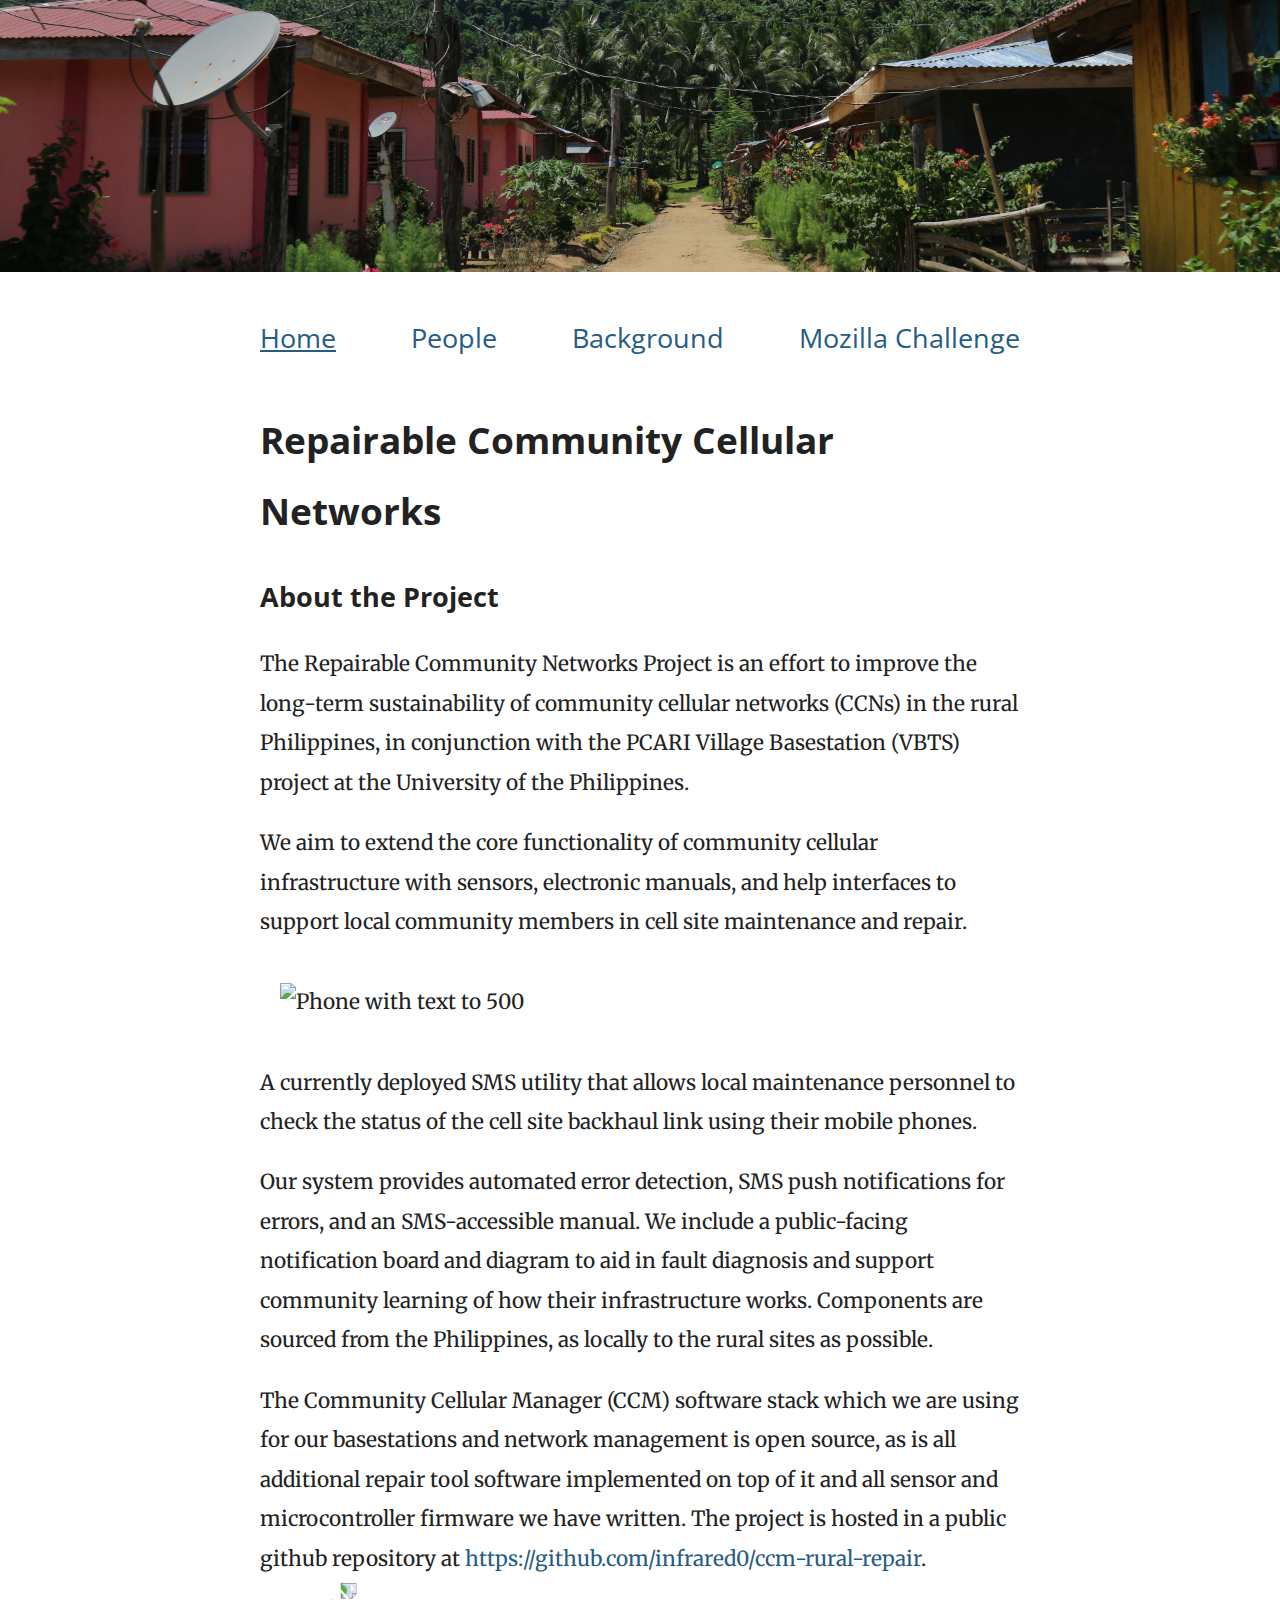
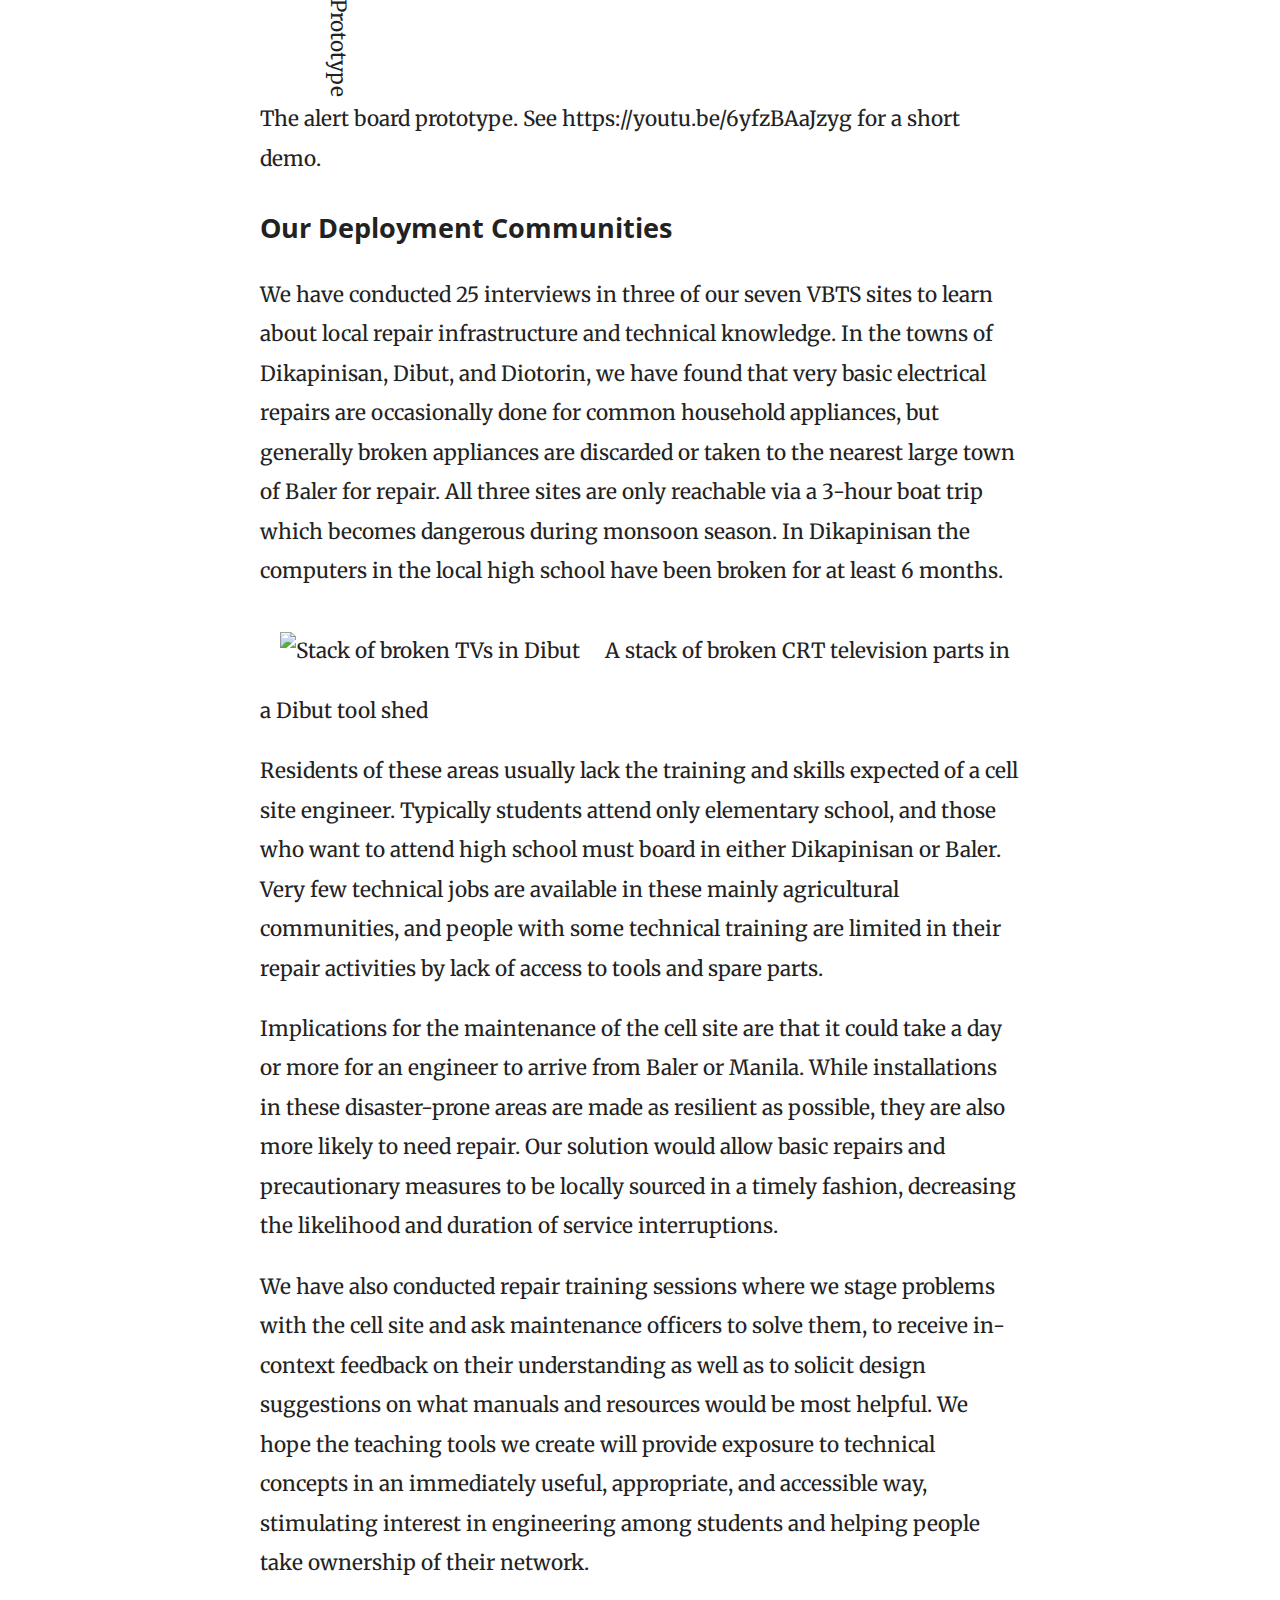
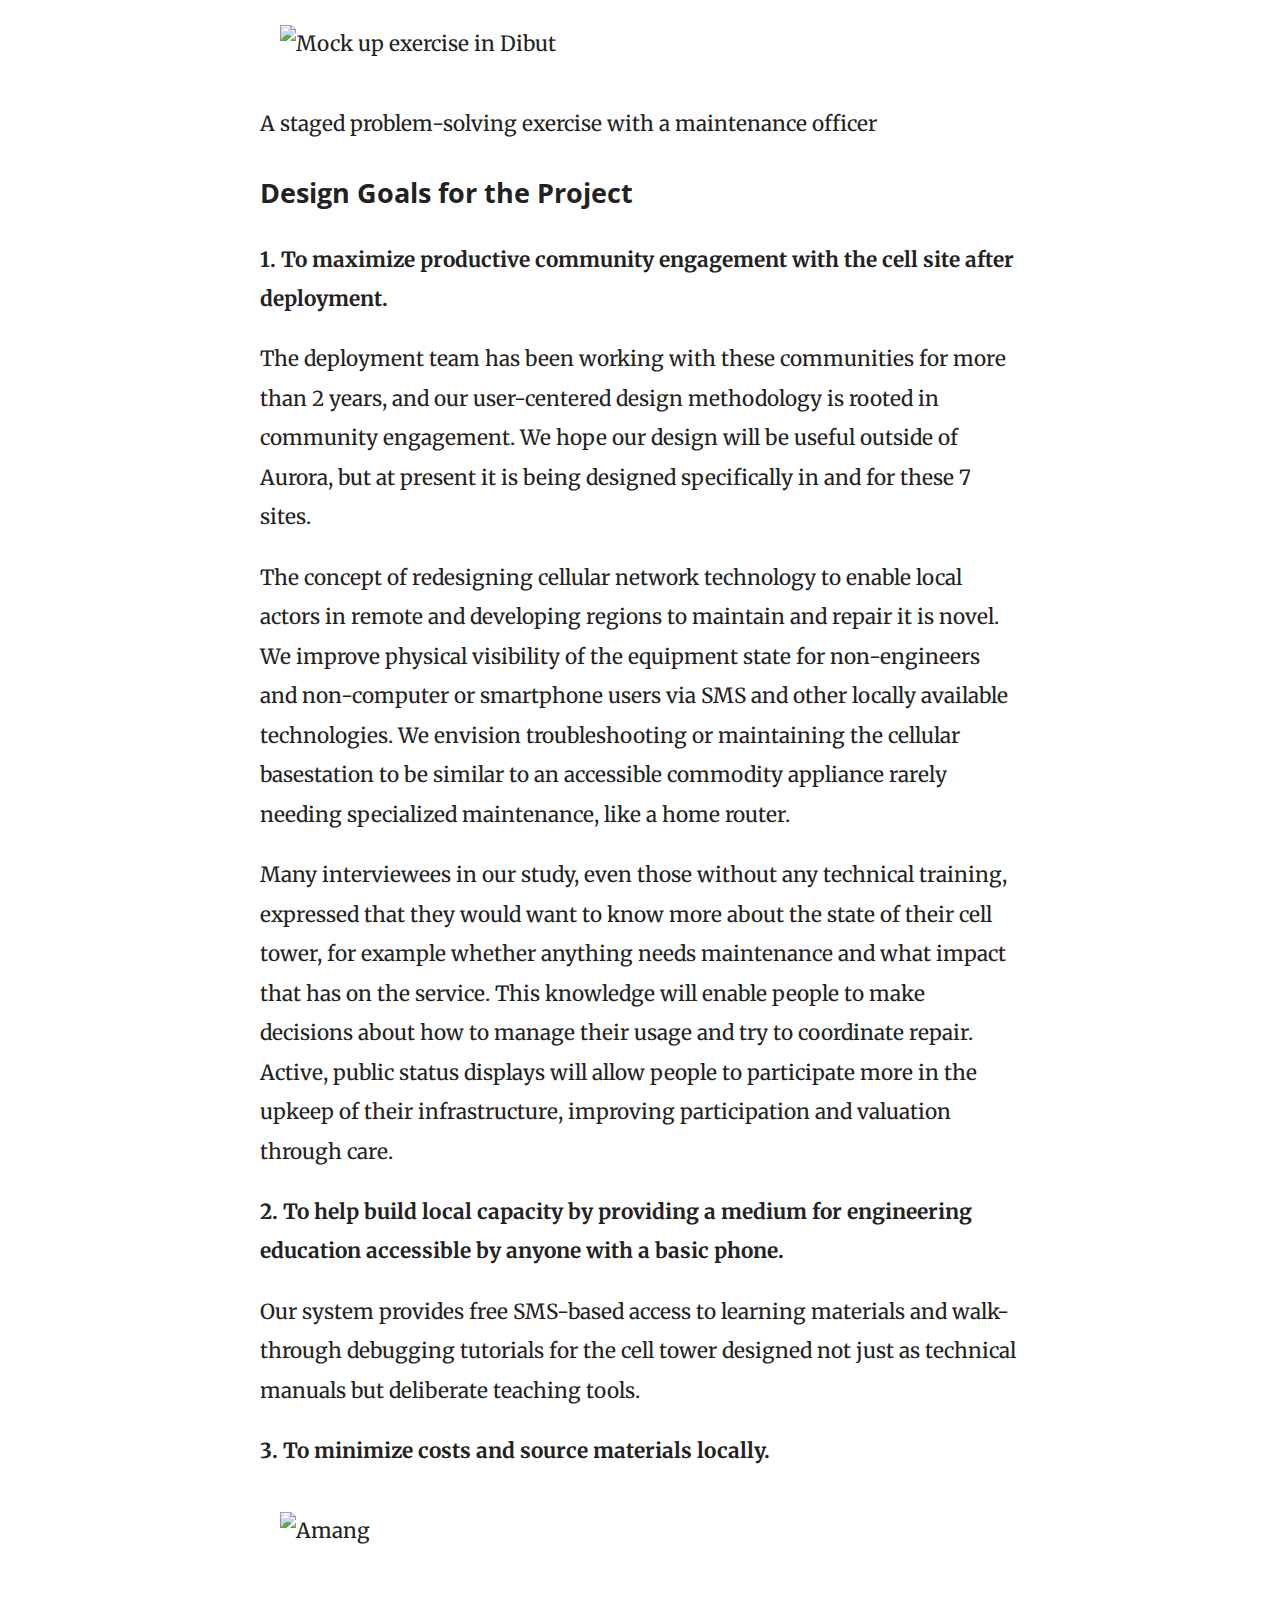
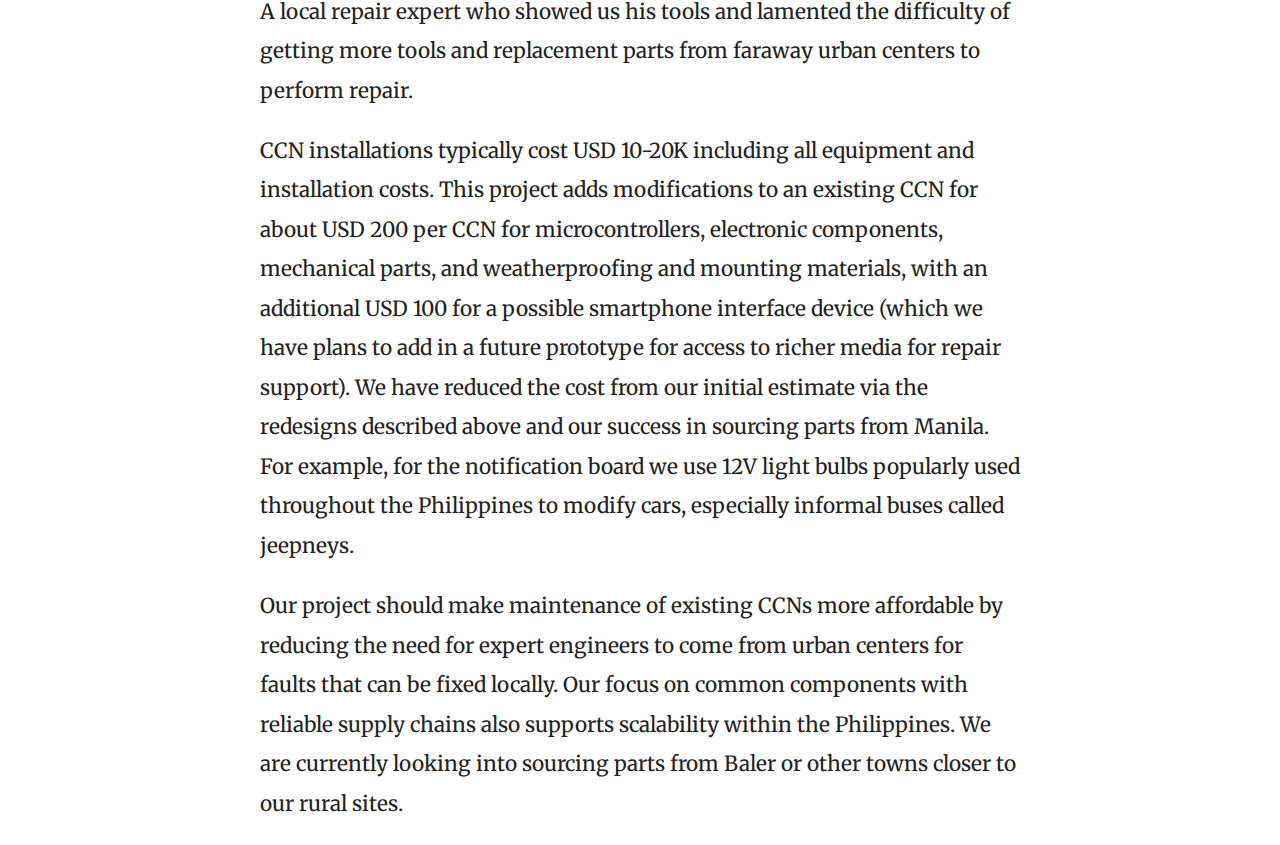
==== index.html @ 80ebc2e8 "added style to prototype image to rotate 90deg" ====
<!DOCTYPE html>
<html>
    <head>

        <title>Repairable Community Cellular Networks</title>

        <meta http-equiv='Content-Type' content='text/html; charset=iso-8859-1'>

        <link href='https://fonts.googleapis.com/css?family=Open+Sans:600' rel='stylesheet' type='text/css'>
        <link href='https://fonts.googleapis.com/css?family=Merriweather:300' rel='stylesheet' type='text/css'>
        <link href='website/main.css' rel='stylesheet' type='text/css'>
        <script src="https://code.jquery.com/jquery-3.3.1.slim.min.js"
          integrity="sha256-3edrmyuQ0w65f8gfBsqowzjJe2iM6n0nKciPUp8y+7E="
          crossorigin="anonymous"></script>
        <script src='website/navbar.js'></script>
    </head>

    <body>
        <img id='banner' src='website/home-banner.jpg'>
        <div id='wrapper'>
            <div id='nav'></div>

            <h1>Repairable Community Cellular Networks</h1>

            <h2>About the Project</h2>
            <p>
The Repairable Community Networks Project is an effort to improve the long-term sustainability of community cellular networks (CCNs) in the rural Philippines, in conjunction with the PCARI Village Basestation (VBTS) project at the University of the Philippines.
	    </p>
	    <p>
We aim to extend the core functionality of community cellular infrastructure with sensors, electronic manuals, and help interfaces to support local community members in cell site maintenance and repair.
	    </p>

        <div class='floatright'>
            <div class='captioned'>
                <img alt='Phone with text to 500' src='website/500sms.jpg'>
                <p>
                A currently deployed SMS utility that allows local maintenance personnel to check the status of the cell site backhaul link using their mobile phones.
                </p>
            </div>
        </div>

	    <p>
Our system provides automated error detection, SMS push notifications for errors, and an SMS-accessible manual. We include a public-facing notification board and diagram to aid in fault diagnosis and support community learning of how their infrastructure works. Components are sourced from the Philippines, as locally to the rural sites as possible.
	    </p>

	    <p>
The Community Cellular Manager (CCM) software stack which we are using for our basestations and network management is open source, as is all additional repair tool software implemented on top of it and all sensor and microcontroller firmware we have written. The project is hosted in a public github repository at
<a href='https://github.com/infrared0/ccm-rural-repair'>https://github.com/infrared0/ccm-rural-repair</a>.
            </p>

        <div class='floatright'>
            <div class='captioned'>
                <img style='transform: rotate(90deg);' alt='Prototype' src='website/prototype.jpg'>
                <p>
                The alert board prototype. See https://youtu.be/6yfzBAaJzyg for a short demo.
                </p>
            </div>
        </div>

	    <h2>Our Deployment Communities</h2>
	    <p>
We have conducted 25 interviews in three of our seven VBTS sites to learn about local repair infrastructure and technical knowledge. In the towns of Dikapinisan, Dibut, and Diotorin, we have found that very basic electrical repairs are occasionally done for common household appliances, but generally broken appliances are discarded or taken to the nearest large town of Baler for repair. All three sites are only reachable via a 3-hour boat trip which becomes dangerous during monsoon season. In Dikapinisan the computers in the local high school have been broken for at least 6 months.
	    </p>

        <div class='captioned'>
            <img alt='Stack of broken TVs in Dibut' src='website/crts.jpg'>
            A stack of broken CRT television parts in a Dibut tool shed
        </div>

	    <p>
Residents of these areas usually lack the training and skills expected of a cell site engineer. Typically students attend only elementary school, and those who want to attend high school must board in either Dikapinisan or Baler. Very few technical jobs are available in these mainly agricultural communities, and people with some technical training are limited in their repair activities by lack of access to tools and spare parts.
	    </p>
	    <p>
Implications for the maintenance of the cell site are that it could take a day or more for an engineer to arrive from Baler or Manila. While installations in these disaster-prone areas are made as resilient as possible, they are also more likely to need repair. Our solution would allow basic repairs and precautionary measures to be locally sourced in a timely fashion, decreasing the likelihood and duration of service interruptions.
	    </p>

	    <p>
We have also conducted repair training sessions where we stage problems with the cell site and ask maintenance officers to solve them, to receive in-context feedback on their understanding as well as to solicit design suggestions on what manuals and resources would be most helpful. We hope the teaching tools we create will provide exposure to technical concepts in an immediately useful, appropriate, and accessible way, stimulating interest in engineering among students and helping people take ownership of their network.
	    </p>
        <div class='captioned'>
            <img alt='Mock up exercise in Dibut' src='website/exercise.jpg'>
            <p>A staged problem-solving exercise with a maintenance officer</p>
        </div>

	    <h2>Design Goals for the Project</h2>
	    <p>
        <b>
            1. To maximize productive community engagement with the cell site after deployment.
        </b>
	    </p>
	    <p>
The deployment team has been working with these communities for more than 2 years, and our user-centered design methodology is rooted in community engagement. We hope our design will be useful outside of Aurora, but at present it is being designed specifically in and for these 7 sites.
	    </p>
	    <p>
The concept of redesigning cellular network technology to enable local actors in remote and developing regions to maintain and repair it is novel. We improve physical visibility of the equipment state for non-engineers and non-computer or smartphone users via SMS and other locally available technologies. We envision troubleshooting or maintaining the cellular basestation to be similar to an accessible commodity appliance rarely needing specialized maintenance, like a home router.
	    </p>
	    <p>
Many interviewees in our study, even those without any technical training, expressed that they would want to know more about the state of their cell tower, for example whether anything needs maintenance and what impact that has on the service. This knowledge will enable people to make decisions about how to manage their usage and try to coordinate repair. Active, public status displays will allow people to participate more in the upkeep of their infrastructure, improving participation and valuation through care.
	    </p>
	    <p>
        <b>
            2. To help build local capacity by providing a medium for engineering education accessible by anyone with a basic phone.
        </b>
	    </p>
	    <p>
Our system provides free SMS-based access to learning materials and walk-through debugging tutorials for the cell tower designed not just as technical manuals but deliberate teaching tools.
	    </p>
	    <p>
        <b>
            3. To minimize costs and source materials locally.
        </b>
	    </p>

        <div class='floatright'>
            <div class='captioned'>
                <img alt='Amang' src='website/amang.jpg'>
                <p>
                A local repair expert who showed us his tools and lamented the difficulty of getting more tools and replacement parts from faraway urban centers to perform repair.
                </p>
            </div>
        </div>
	    <p>
CCN installations typically cost USD 10-20K including all equipment and installation costs. This project adds modifications to an existing CCN for about USD 200 per CCN for microcontrollers, electronic components, mechanical parts, and weatherproofing and mounting materials, with an additional USD 100 for a possible smartphone interface device (which we have plans to add in a future prototype for access to richer media for repair support). We have reduced the cost from our initial estimate via the redesigns described above and our success in sourcing parts from Manila. For example, for the notification board we use 12V light bulbs popularly used throughout the Philippines to modify cars, especially informal buses called jeepneys.
	    </p>
	    <p>
Our project should make maintenance of existing CCNs more affordable by reducing the need for expert engineers to come from urban centers for faults that can be fixed locally. Our focus on common components with reliable supply chains also supports scalability within the Philippines. We are currently looking into sourcing parts from Baler or other towns closer to our rural sites.
	    </p>

        </div>
    </body>
</html>
---- website/main.css ----
/*
 * HTML5 Boilerplate
 *
 * What follows is the result of much research on cross-browser styling.
 * Credit left inline and big thanks to Nicolas Gallagher, Jonathan Neal,
 * Kroc Camen, and the H5BP dev community and team.
 */

/* ==========================================================================
   Base styles: opinionated defaults
   ========================================================================== */

html,
button,
input,
select,
textarea
{
    color: #222;
}

body
{
    font-family: 'Merriweather', serif;
    font-size: 1.3em;
    line-height: 1.9;
    width: 100%;
    margin: 0 auto;
}

h1, h2, h3, h4
{ font-family: 'Open Sans', sans-serif; }

/*
 * Remove text-shadow in selection highlight: h5bp.com/i
 * These selection rule sets have to be separate.
 * Customize the background color to match your design.
 */

::-moz-selection
{
    background: #b3d4fc;
    text-shadow: none;
}

::selection
{
    background: #b3d4fc;
    text-shadow: none;
}

/*
 * A better looking default horizontal rule
 */

hr
{
    display: block;
    height: 1px;
    border: 0;
    border-top: 1px solid #ccc;
    margin: 1em 0;
    padding: 0;
    /*width: ;*/
    margin-left: 3em;
    margin-right: 3em;
}

/*
 * Remove the gap between images and the bottom of their containers: h5bp.com/i/440
 */

img
{
    vertical-align: middle;
    margin: 20px;
}

/*
 * Remove default fieldset styles.
 */

fieldset
{
    border: 0;
    margin: 0;
    padding: 0;
}

/*
 * Allow only vertical resizing of textareas.
 */

textarea
{
    resize: vertical;
}

/* ==========================================================================
   Chrome Frame prompt
   ========================================================================== */

.chromeframe
{
    margin: 0.2em 0;
    background: #ccc;
    color: #000;
    padding: 0.2em 0;
}

.left {float: left;}
.right {float: right;}

.centered {text-align: center; }

/* mrmrs.io/links */
a {
  transition: color .3s;
  -webkit-transition: color .3s;
  -moz-transition: color .3s;
  -o-transition: color .3s;
  color: #265C83;
}

a:link,
a:visited { color: #265C83; }
a:hover   { color: #7FDBFF; }
a:active  {
  transition: color .3s;
  -webkit-transition: color .3s;
  -moz-transition: color .3s;
  -o-transition: color .3s;
  color: #007BE6;
}

a { text-decoration: none; }

/* ==========================================================================
   My own things
   ========================================================================== */
#wrapper
{
    width: 760px;
    margin: 0 auto;
}

#nav
{
    font-size: 1.3em;
    display: flex;
    justify-content: space-between;
    font-family: 'Open Sans', sans-serif;
    margin-top: 1.5em;
    margin-bottom: 1.5em;
}

#active-nav
{
    color: #265C83;
    text-decoration: underline;
}

#banner
{
    margin: 0;
    width: 100%;
}

h1 { font-size: 1.8em; }
h2 { font-size: 1.3em; }

.card-holder
{
    display: flex;
    flex-flow: column;
    justify-content: space-around;
}

.person-card { }

.person-card img
{ 
    margin-left: 0;
    width: 200px;
    float: left;
}

.person-card a
{
    font-weight: bold;
}

.smalltext { font-size: .8em; }
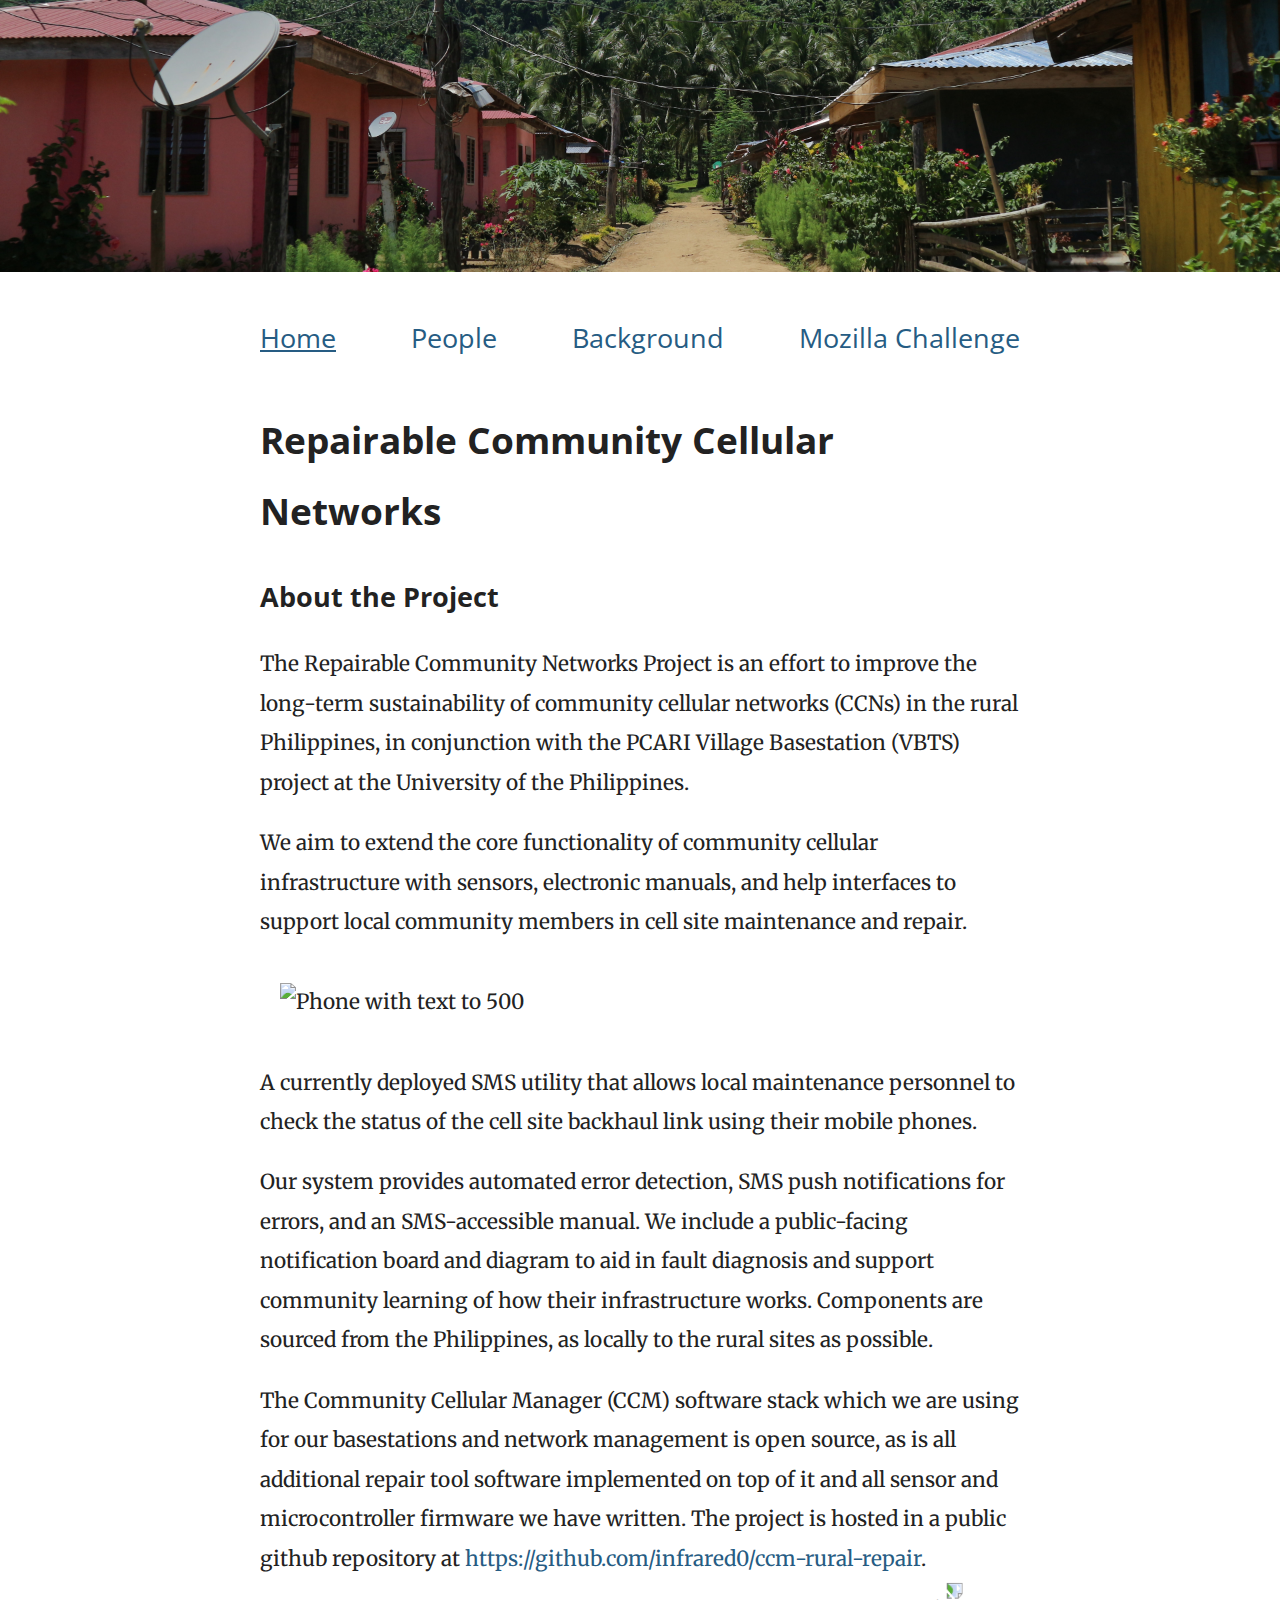
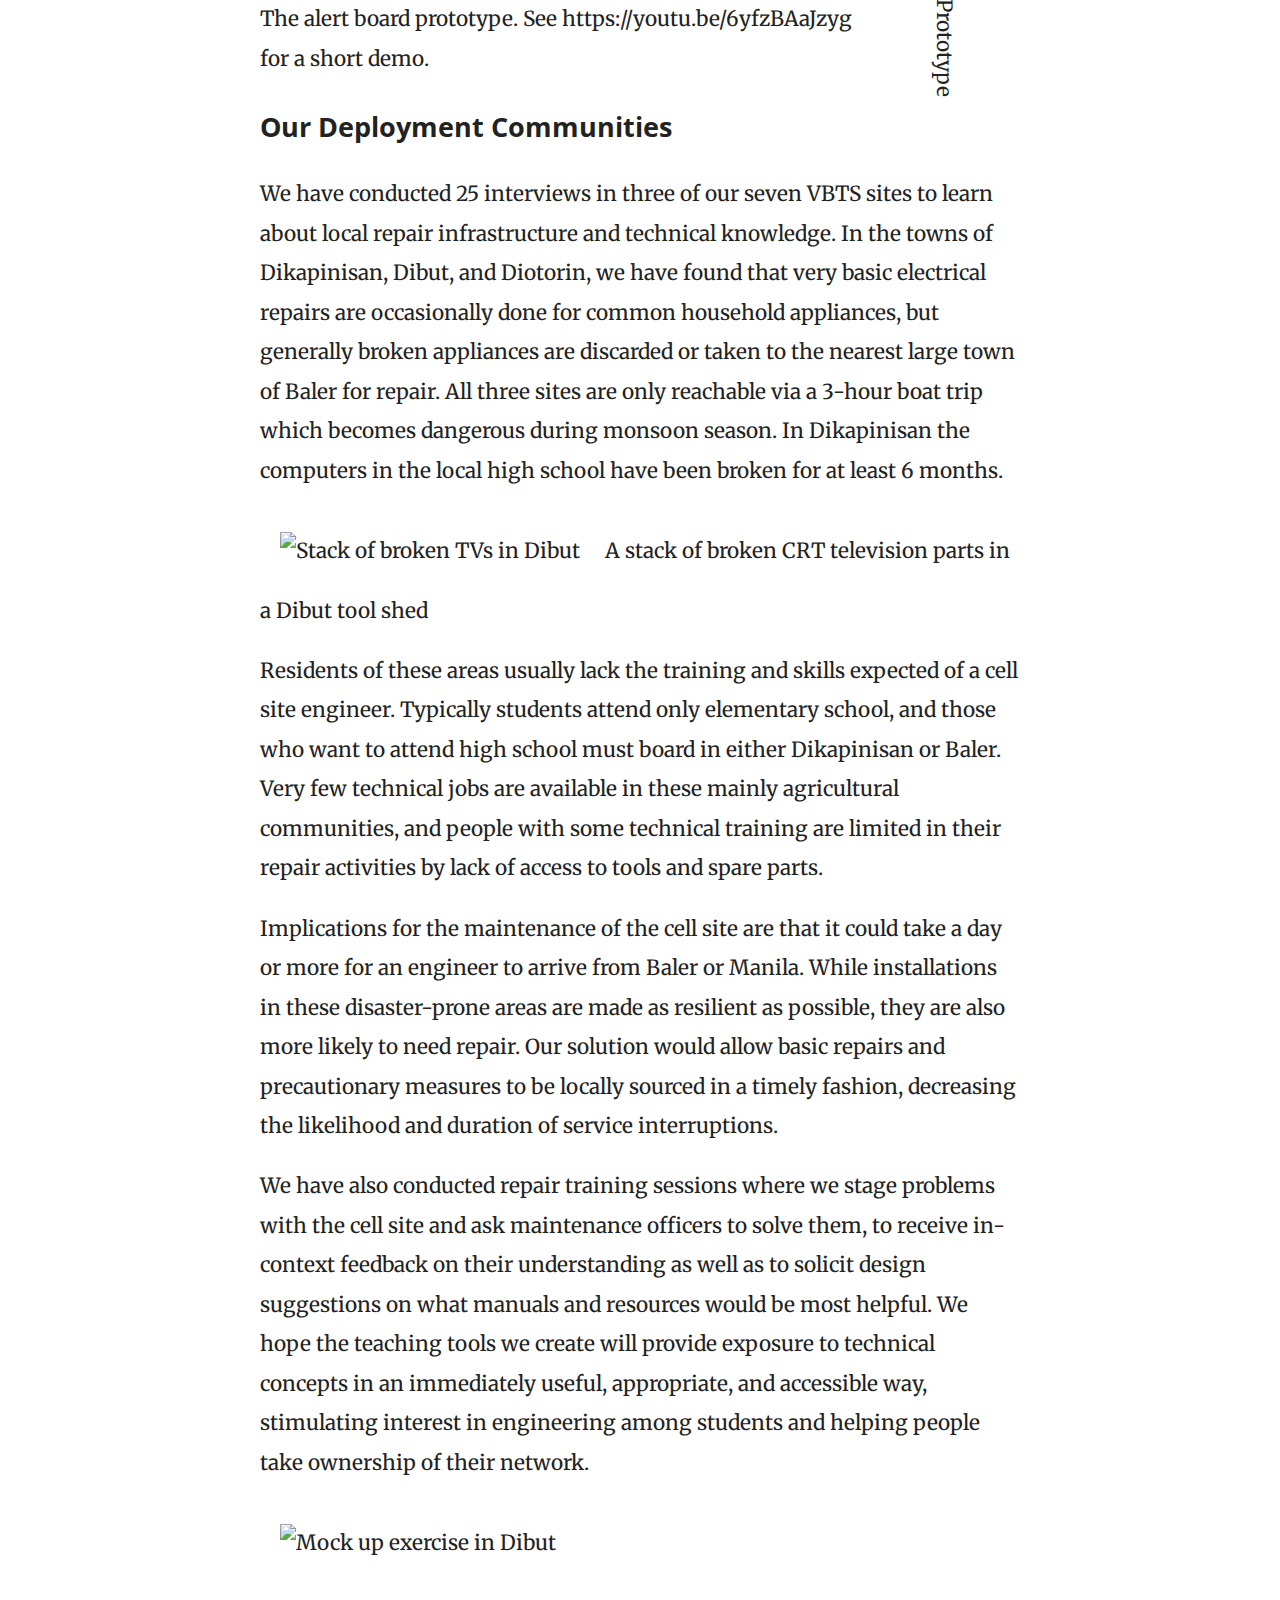
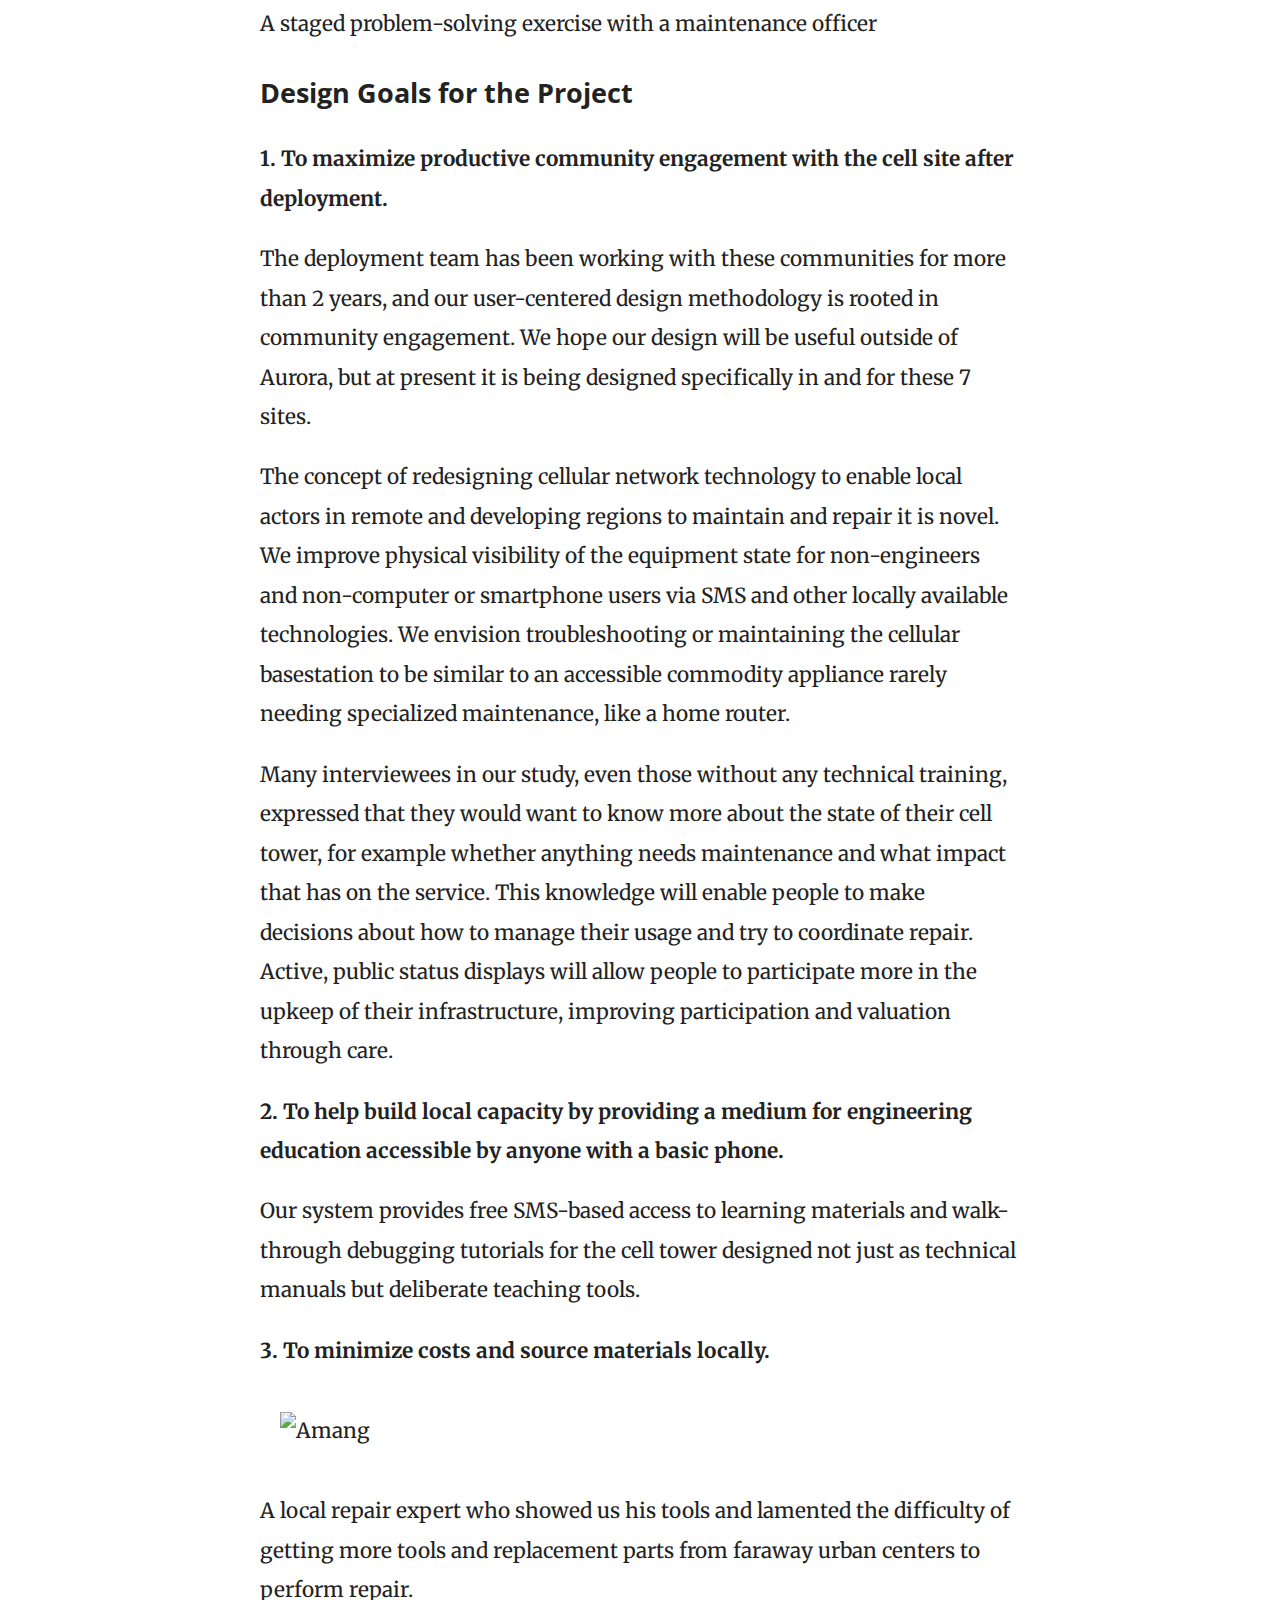
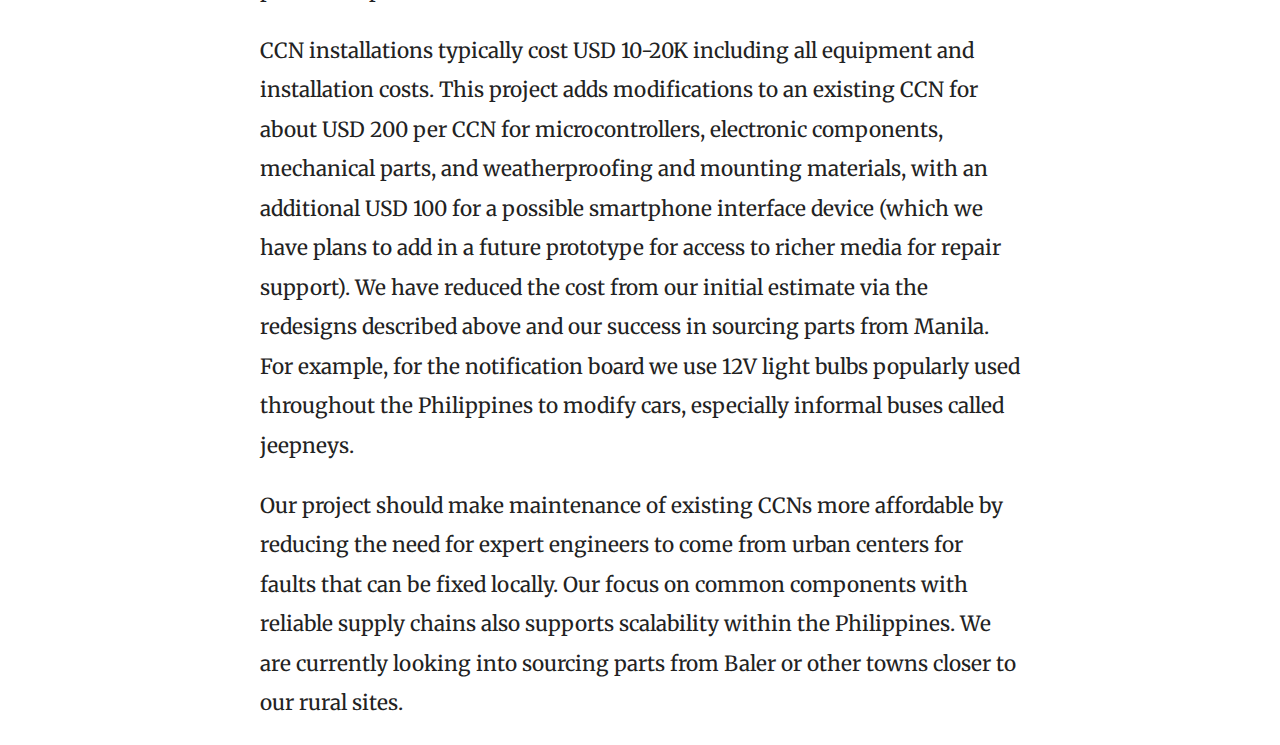
==== commit 724755b9: "fixing overlap problem" ====
--- a/index.html
+++ b/index.html
@@ -48,14 +48,12 @@
 <a href='https://github.com/infrared0/ccm-rural-repair'>https://github.com/infrared0/ccm-rural-repair</a>.
             </p>
 
-        <div class='floatright'>
-            <div class='captioned'>
-                <img style='transform: rotate(90deg);' alt='Prototype' src='website/prototype.jpg'>
-                <p>
-                The alert board prototype. See https://youtu.be/6yfzBAaJzyg for a short demo.
-                </p>
-            </div>
-        </div>
+       <div class='captioned'>
+           <img style='transform: rotate(90deg); display: inline-block; float: right;' alt='Prototype' src='website/prototype.jpg'>
+           <p>
+           The alert board prototype. See https://youtu.be/6yfzBAaJzyg for a short demo.
+           </p>
+       </div>
 
 	    <h2>Our Deployment Communities</h2>
 	    <p>
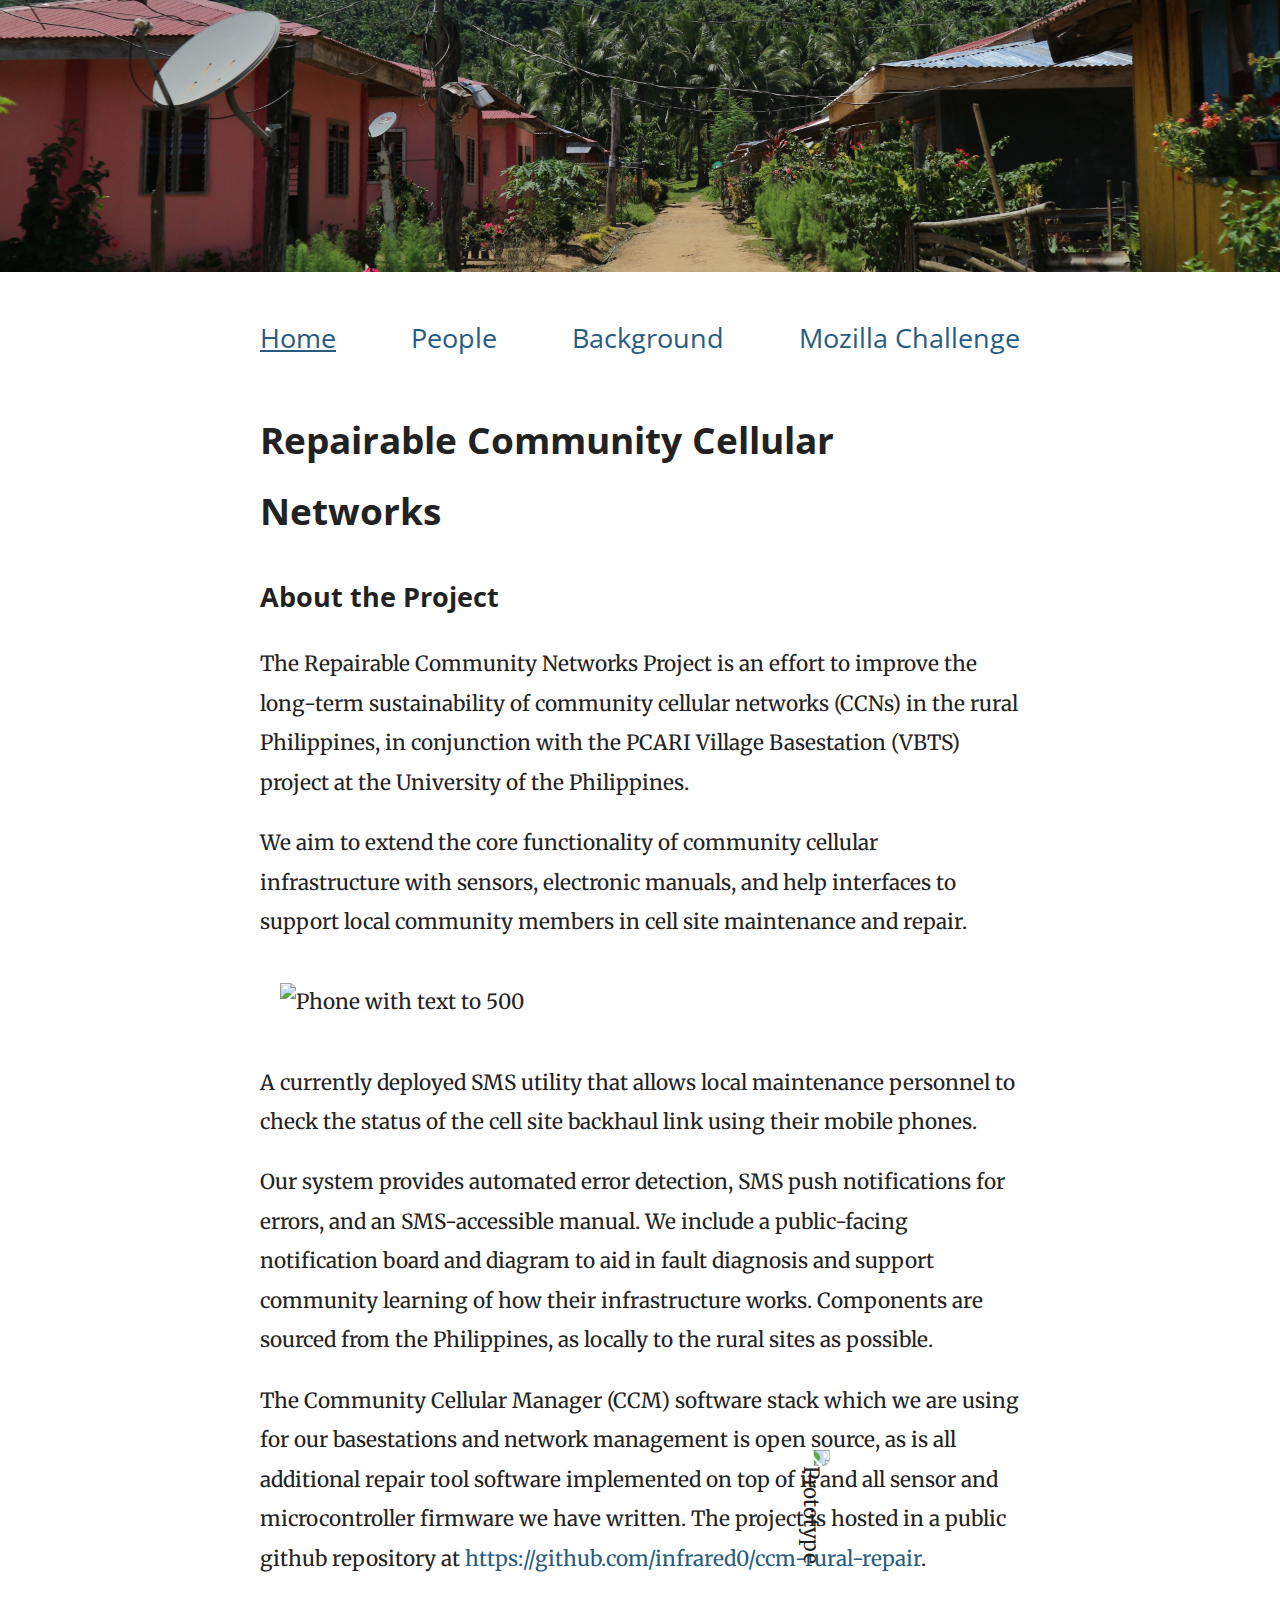
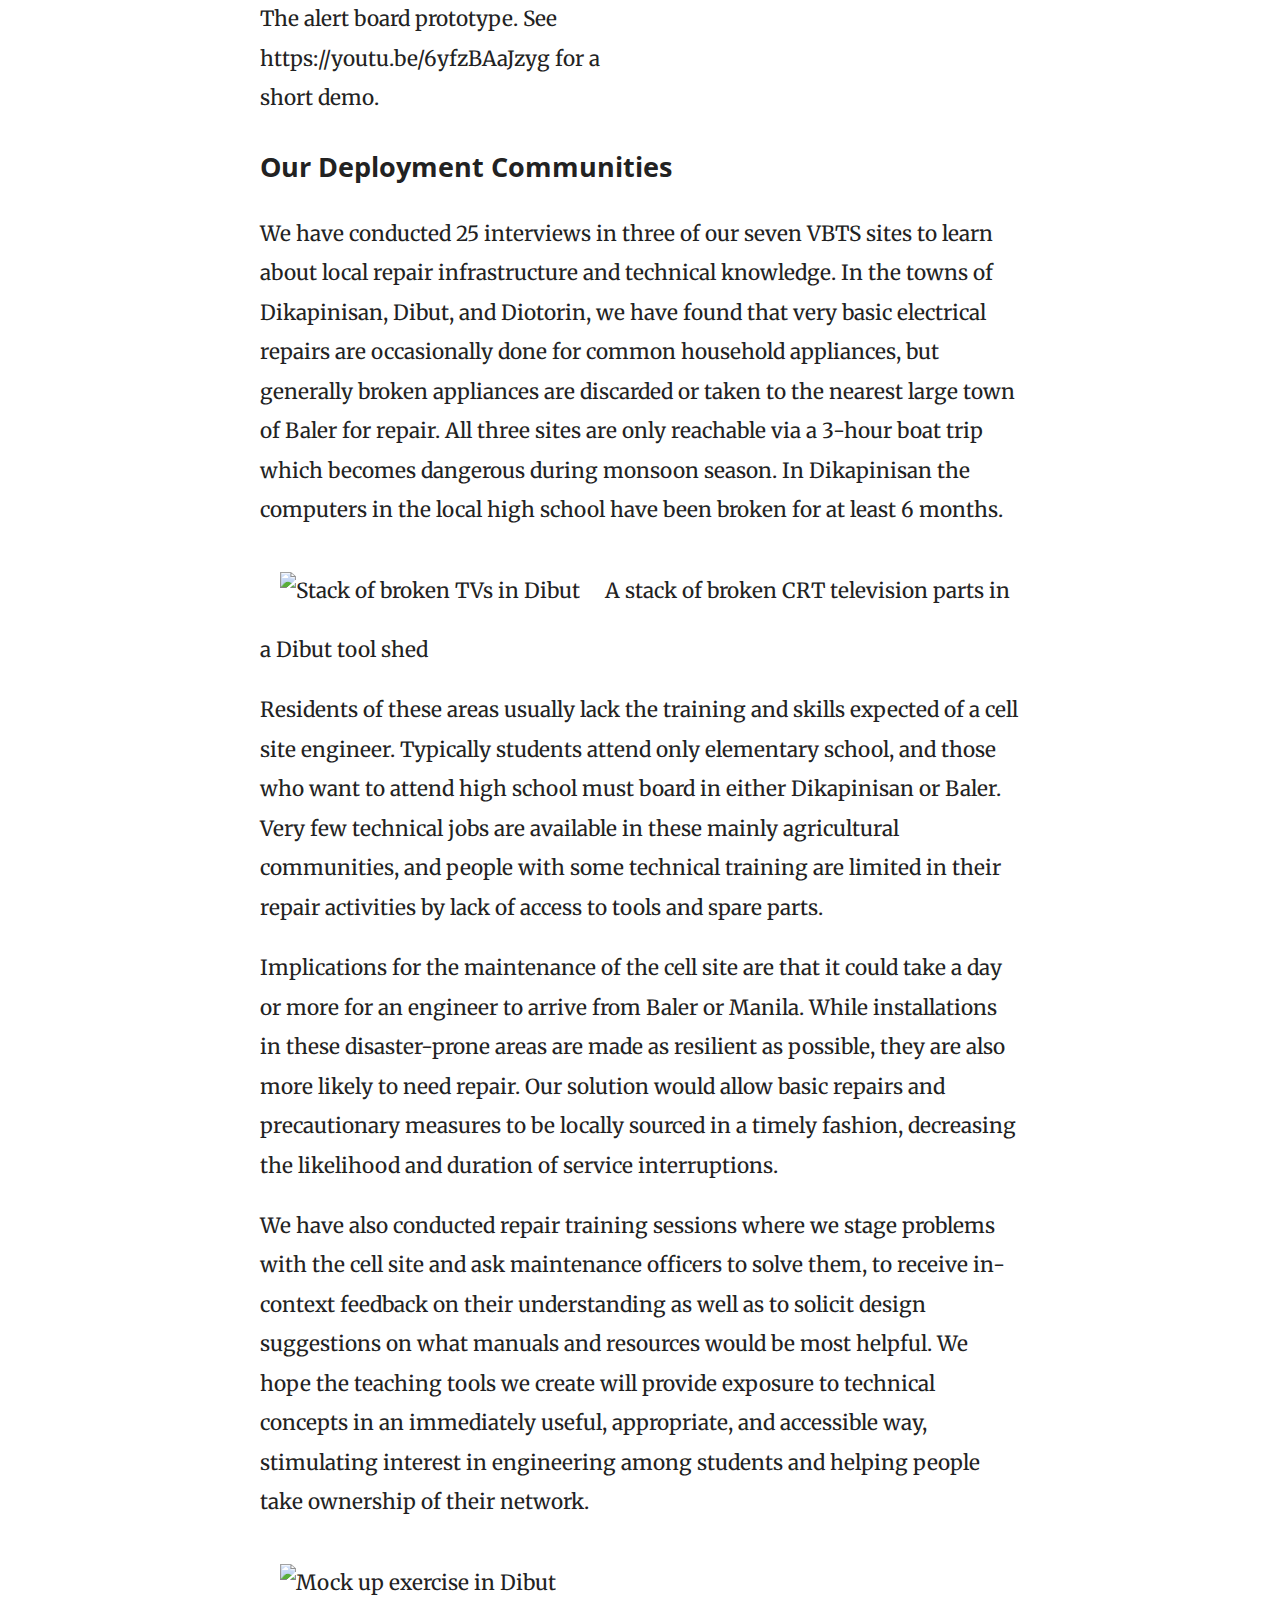
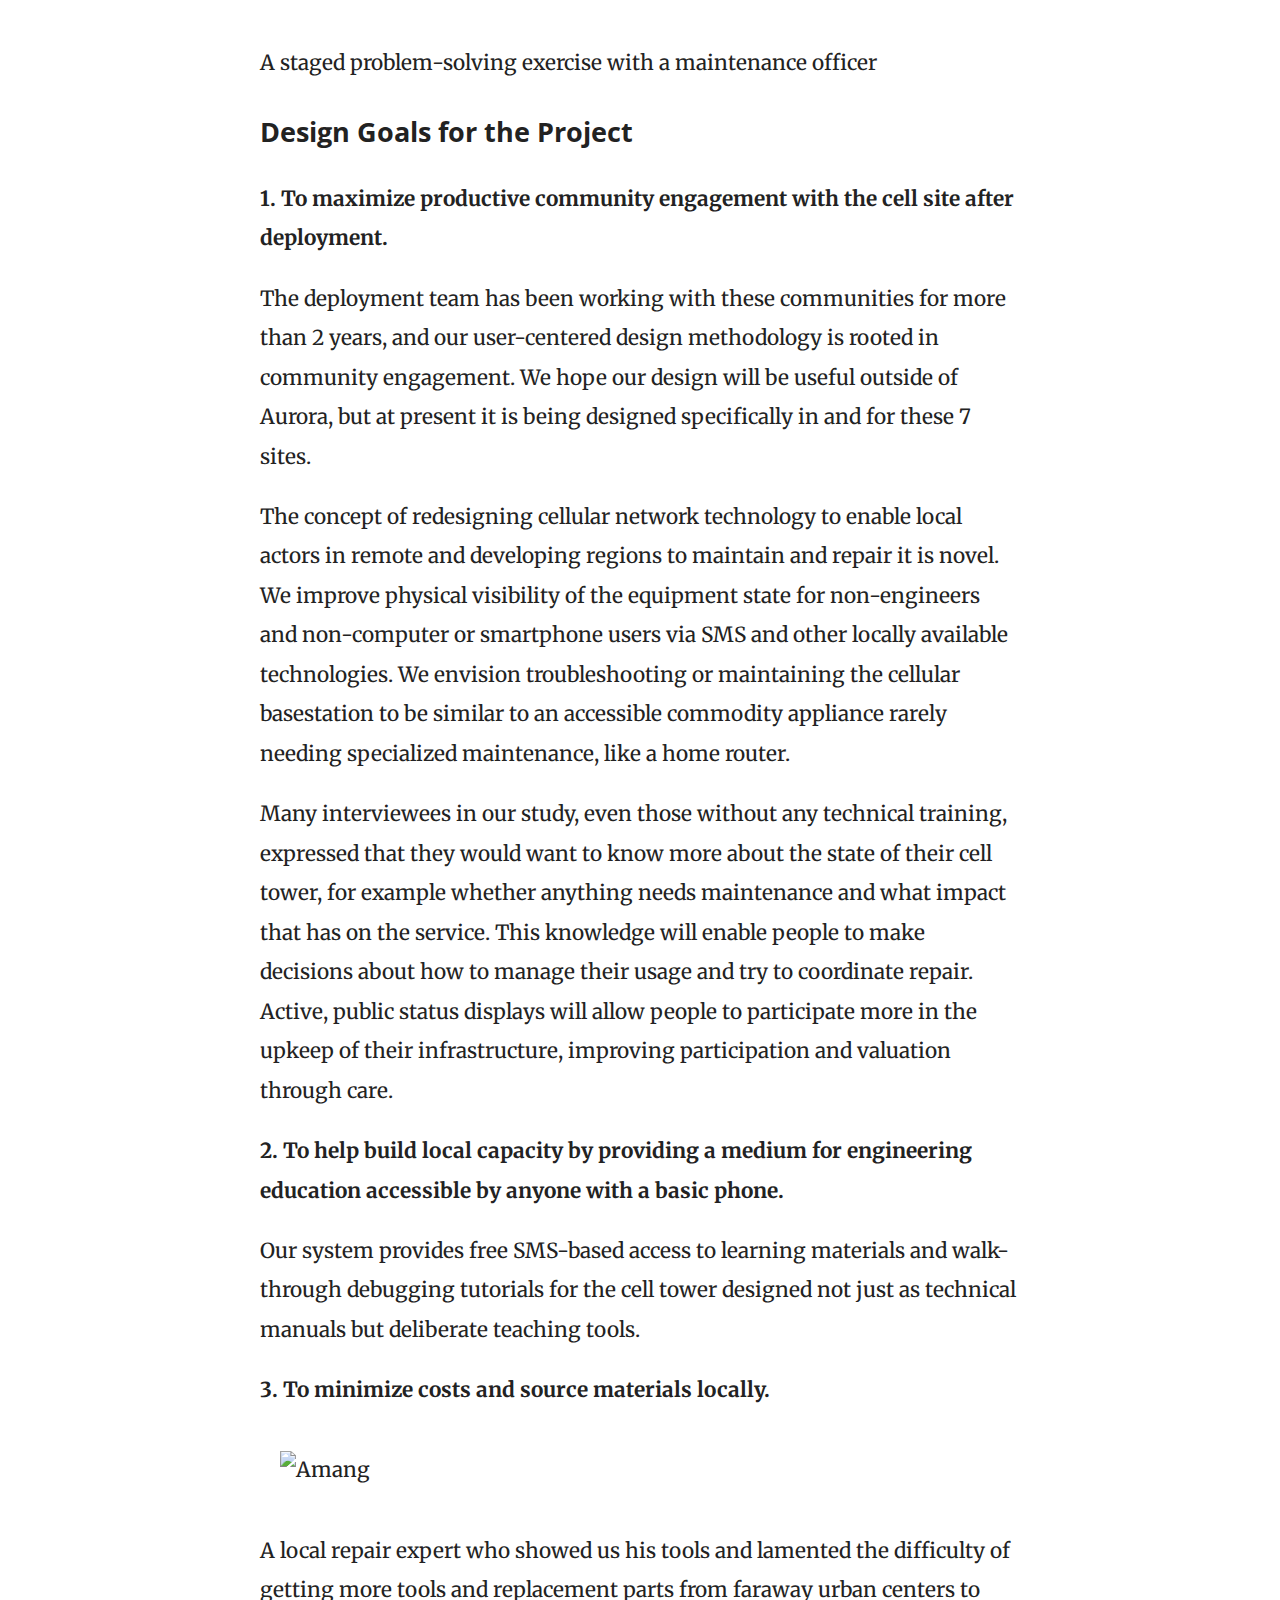
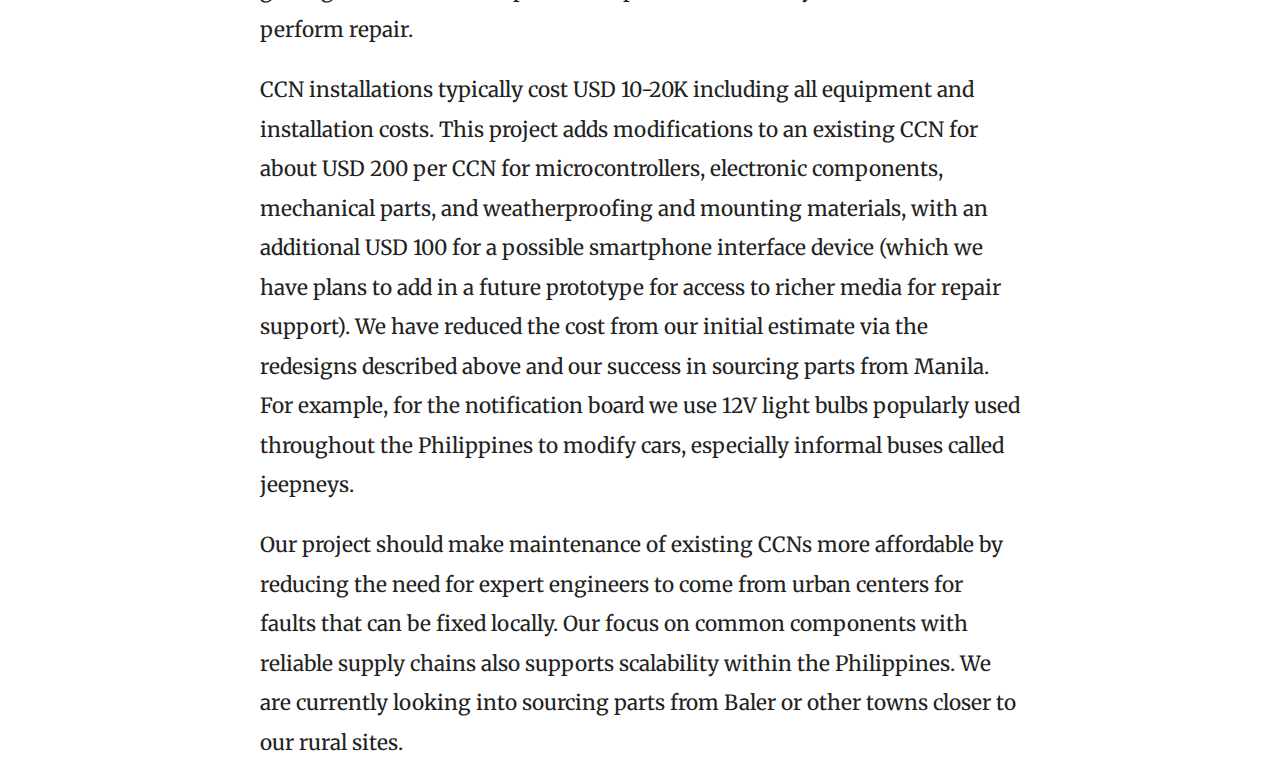
==== commit ad5a9c66: "fixing overlap problem" ====
--- a/index.html
+++ b/index.html
@@ -49,7 +49,7 @@
             </p>
 
        <div class='captioned'>
-           <img style='transform: rotate(90deg); display: inline-block; float: right;' alt='Prototype' src='website/prototype.jpg'>
+           <img style='transform: rotate(90deg); display: inline-block; width: 50%; float: right;' alt='Prototype' src='website/prototype.jpg'>
            <p>
            The alert board prototype. See https://youtu.be/6yfzBAaJzyg for a short demo.
            </p>
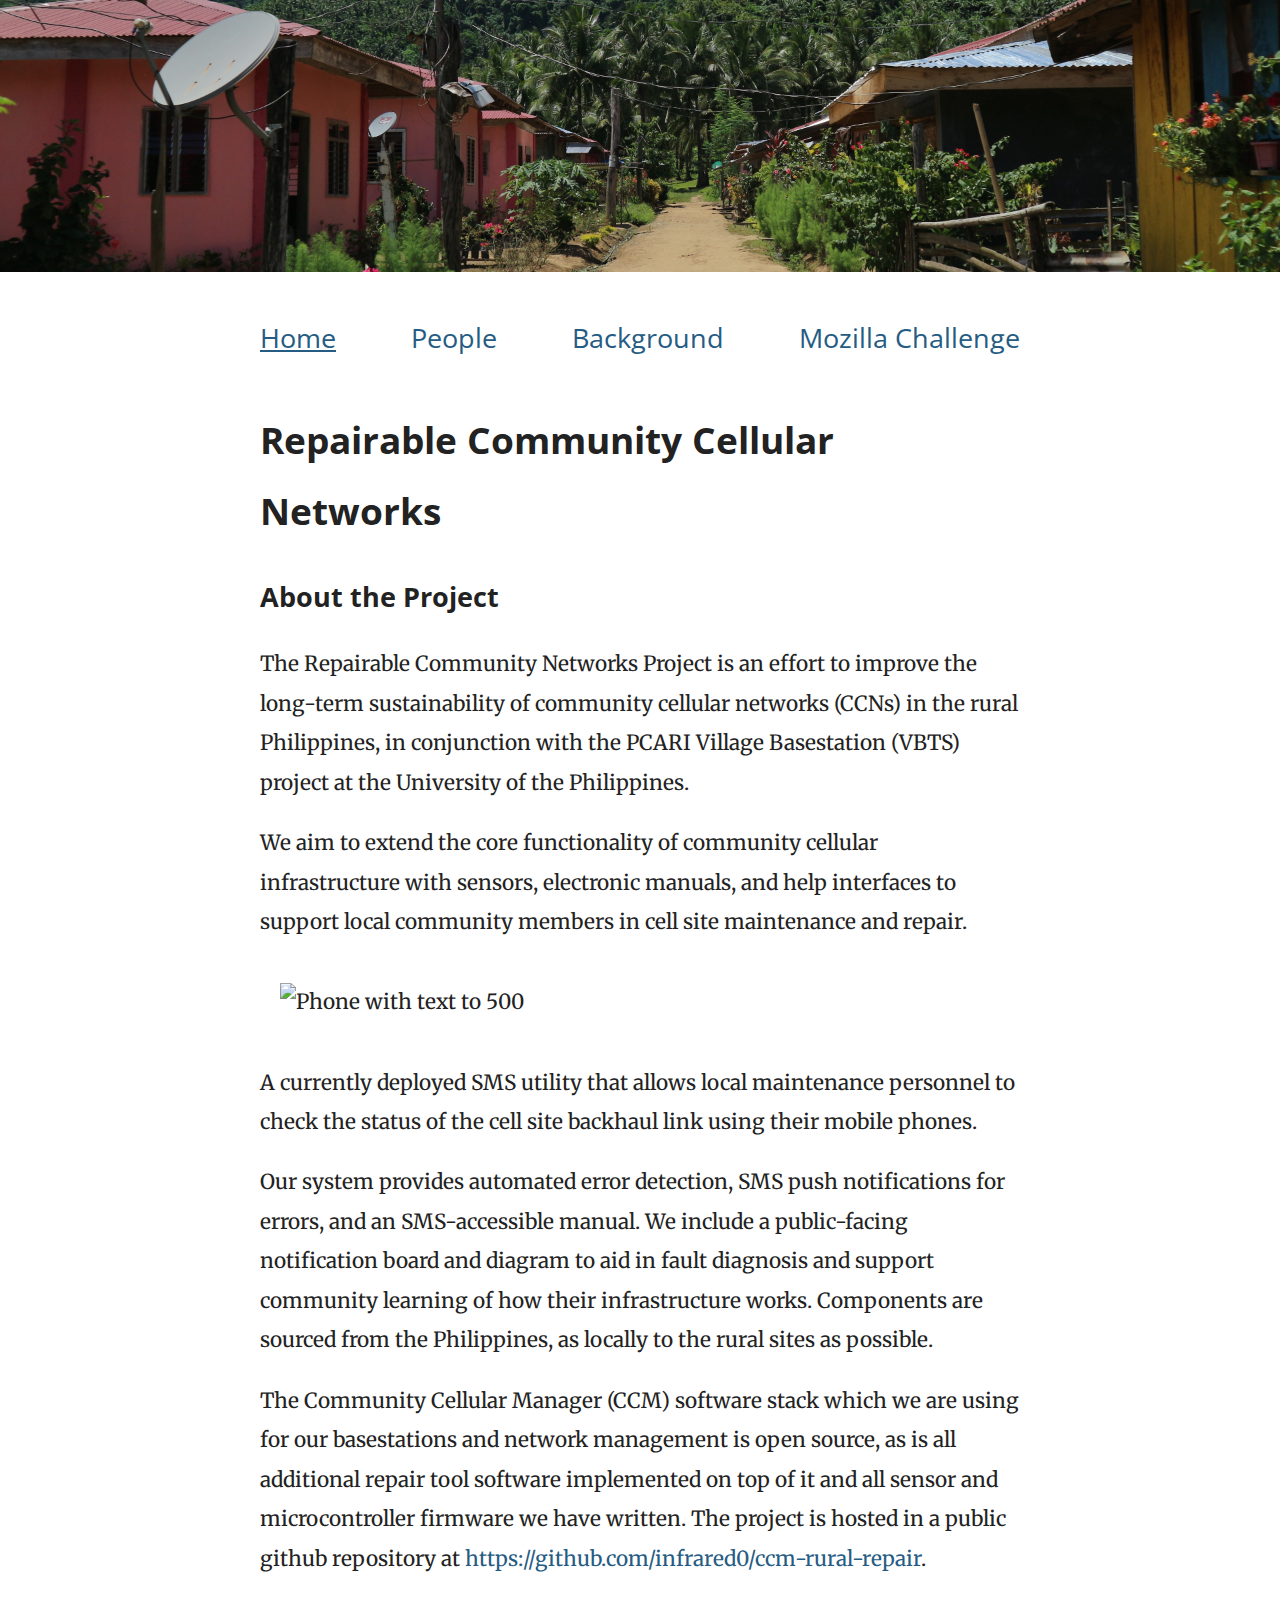
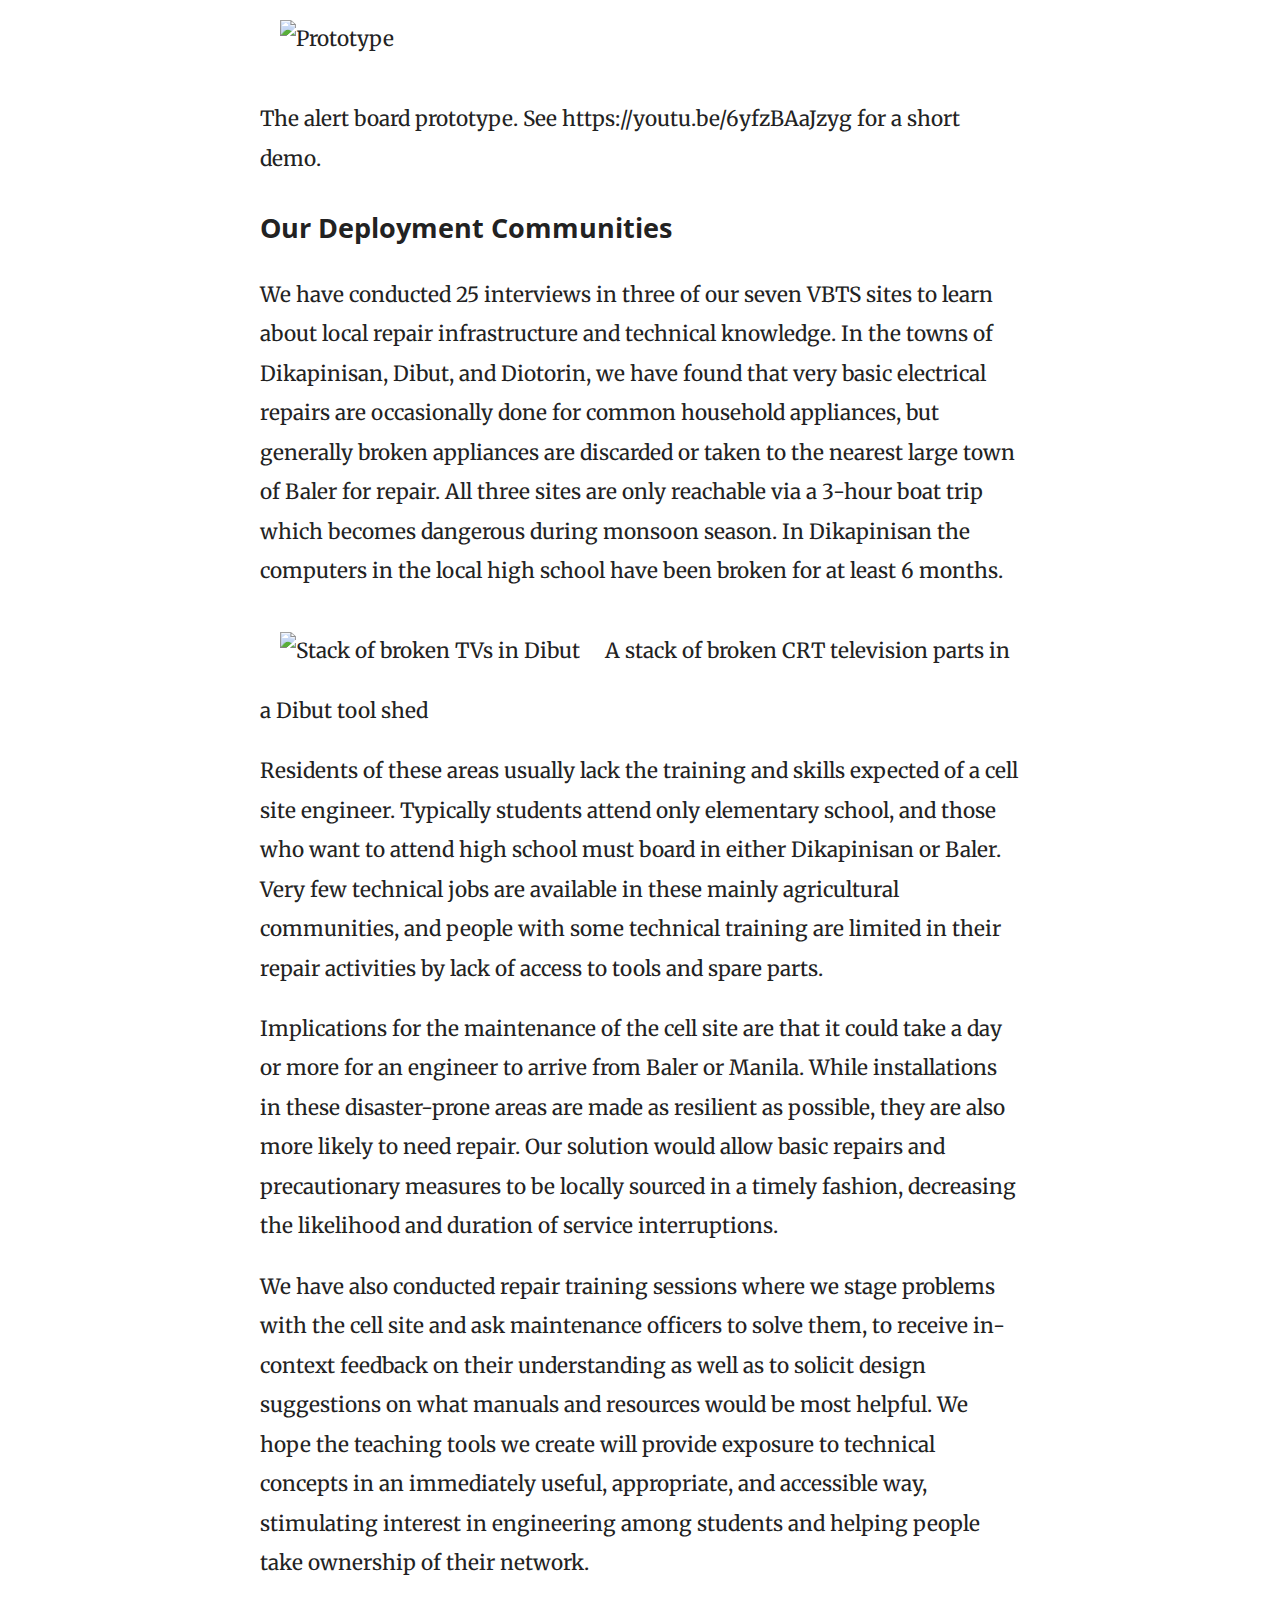
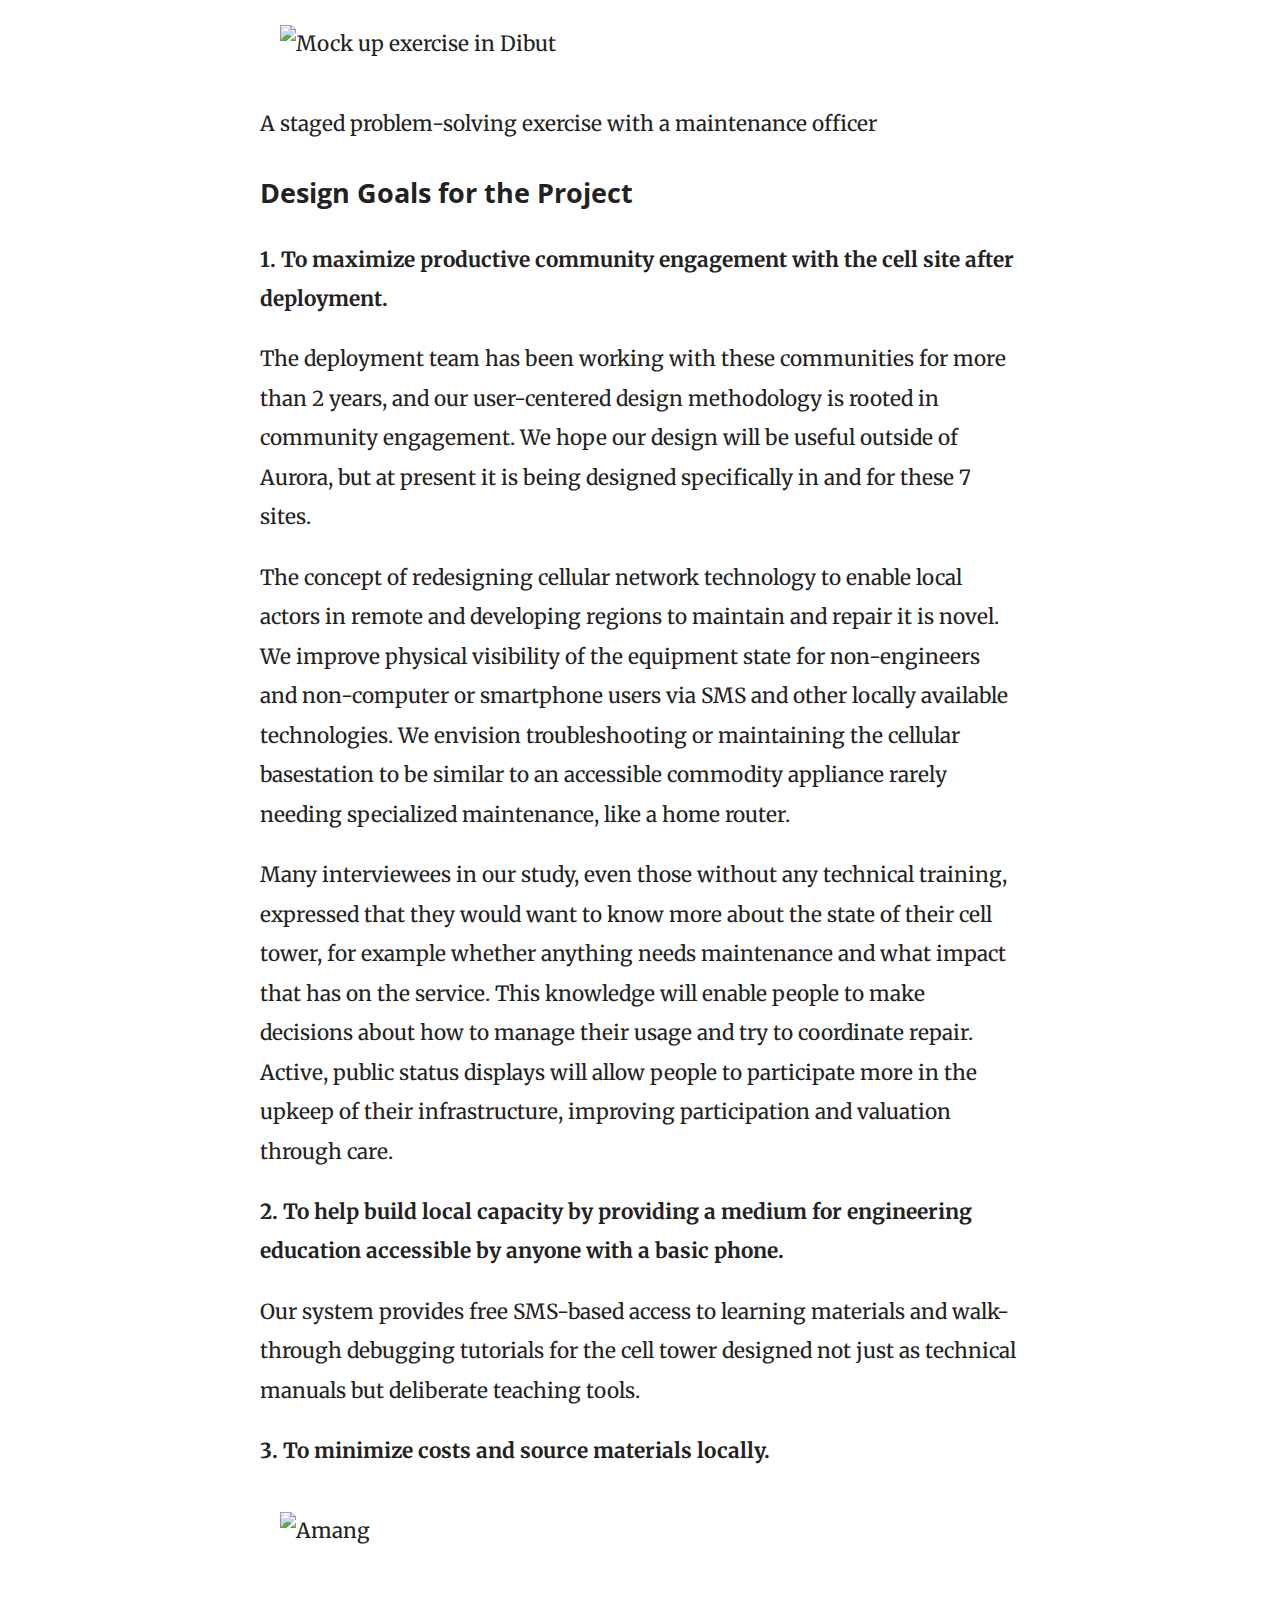
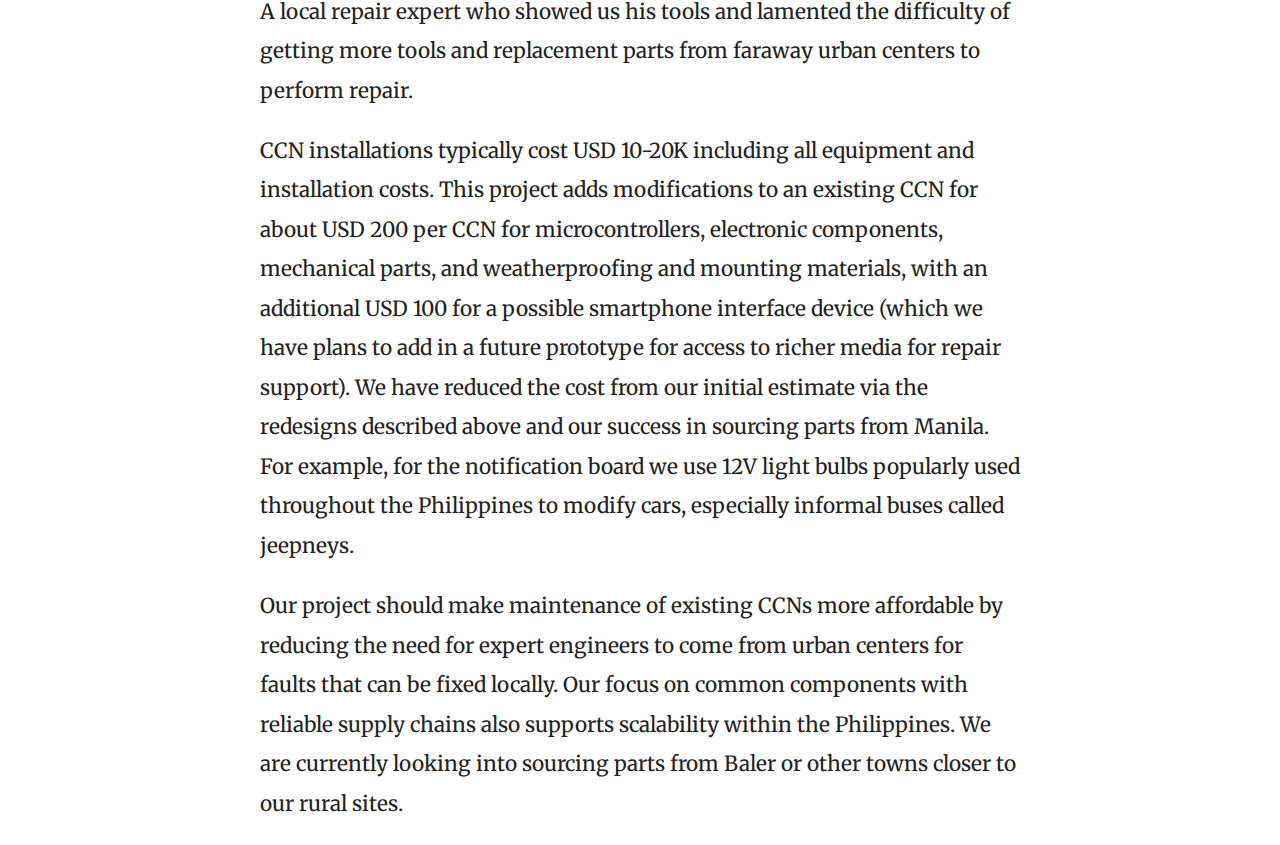
==== commit 2394f79d: "fixing overlap problem" ====
--- a/index.html
+++ b/index.html
@@ -49,7 +49,7 @@
             </p>
 
        <div class='captioned'>
-           <img style='transform: rotate(90deg); display: inline-block; width: 50%; float: right;' alt='Prototype' src='website/prototype.jpg'>
+	       <img style='{transform: rotate(90deg); display: inline-block; width: 50%; float: right;}' alt='Prototype' src='website/prototype.jpg'>
            <p>
            The alert board prototype. See https://youtu.be/6yfzBAaJzyg for a short demo.
            </p>
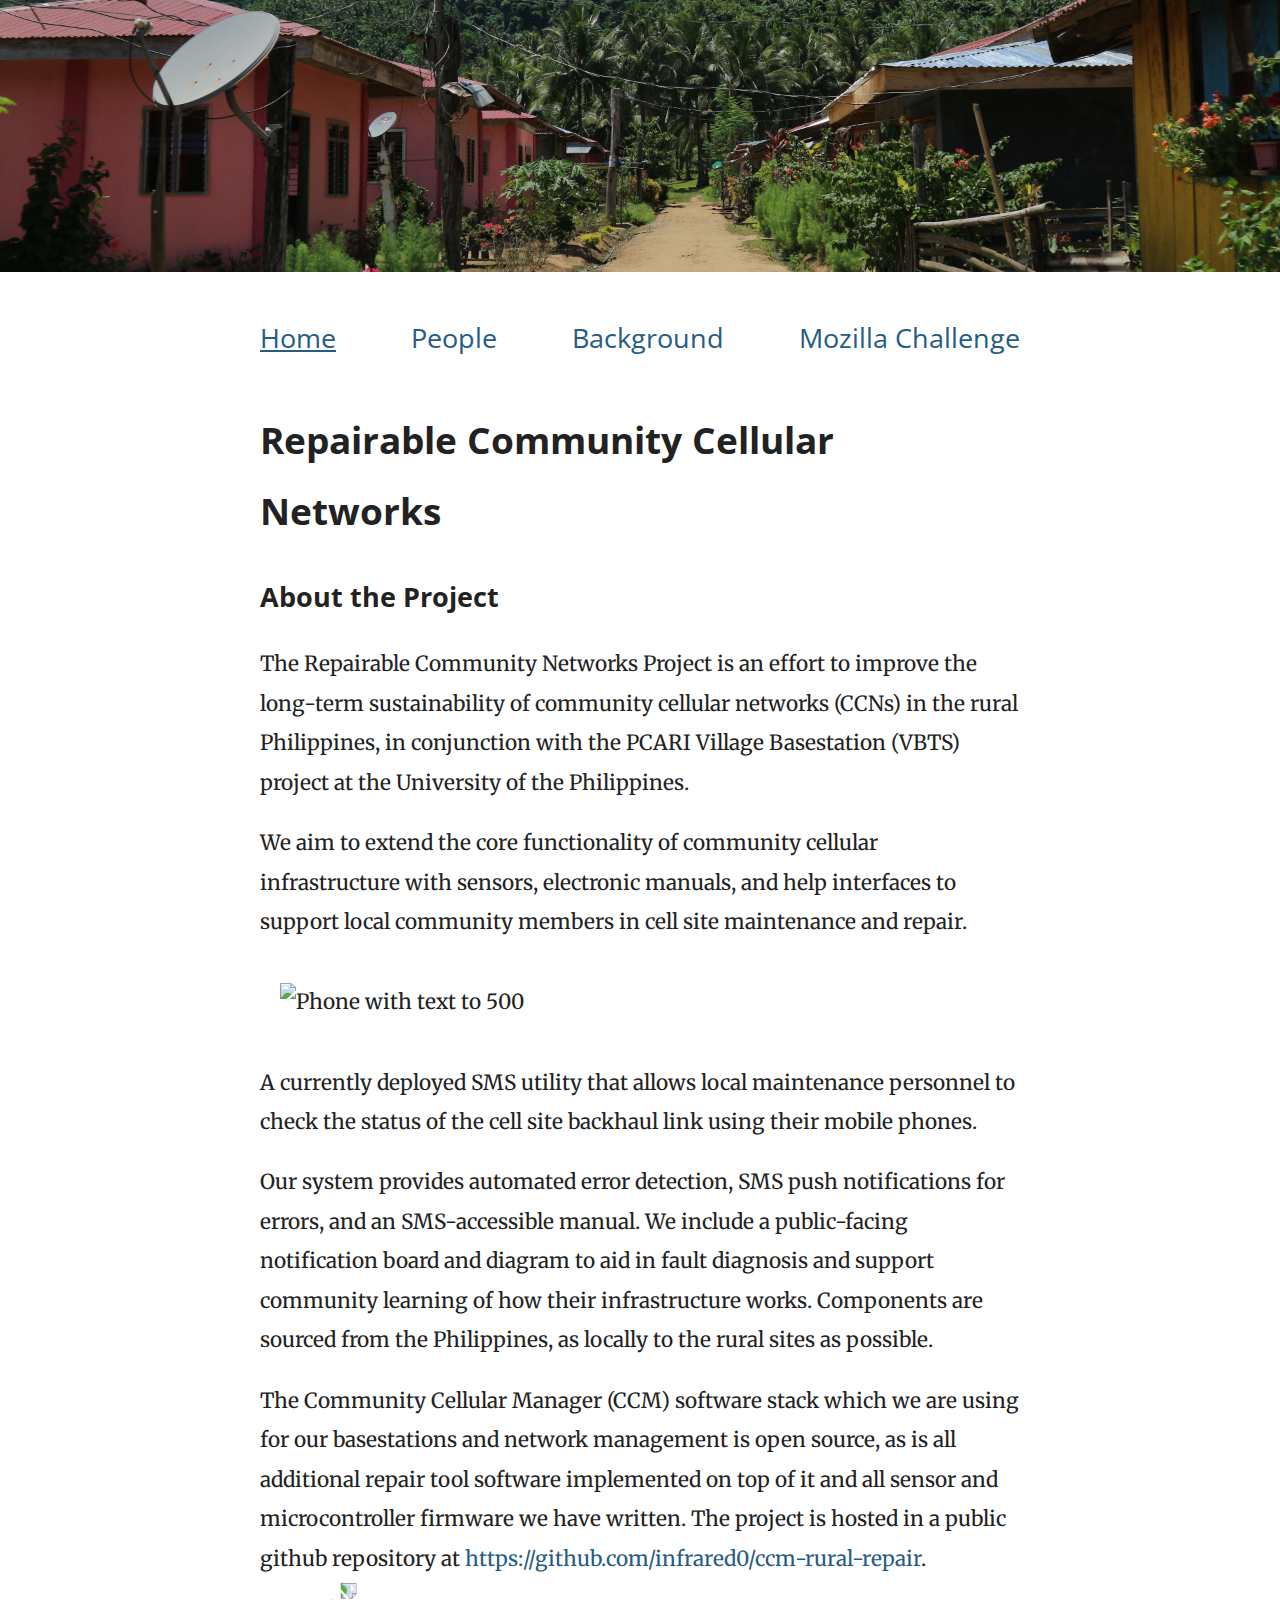
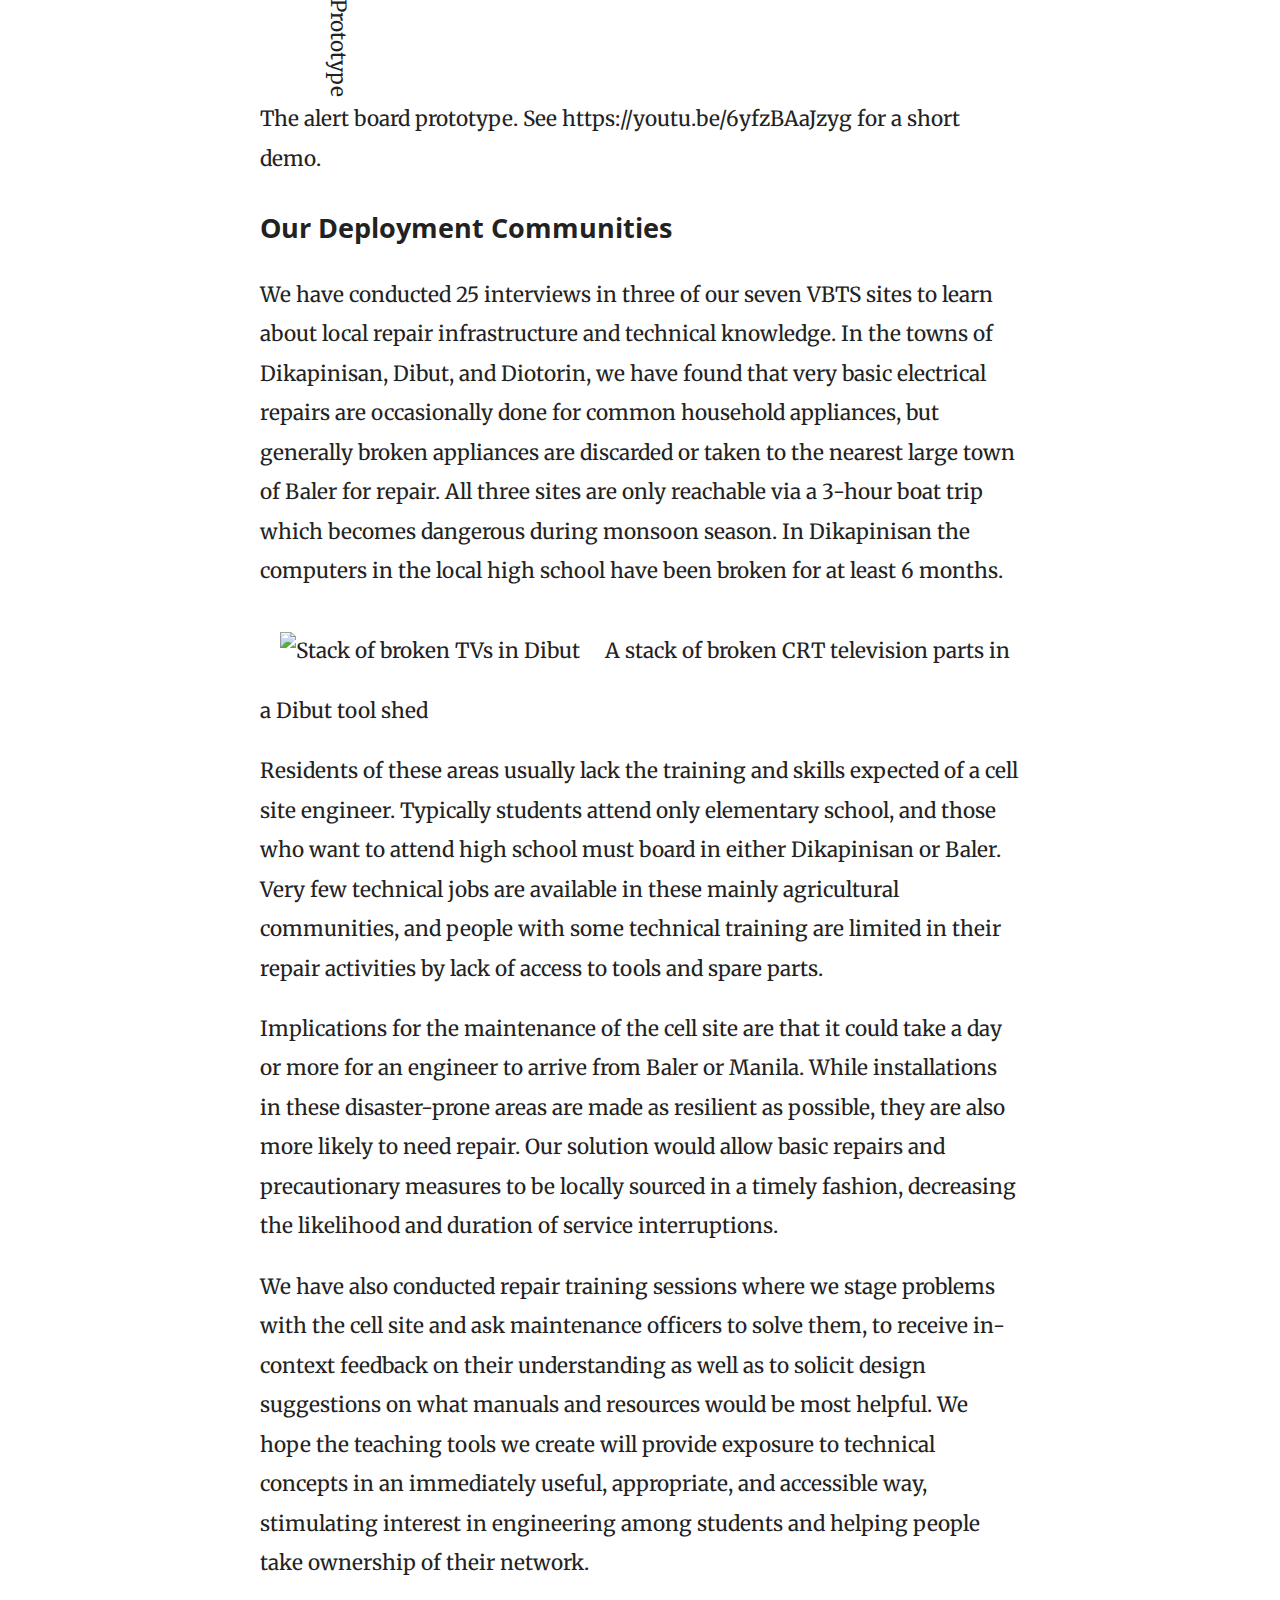
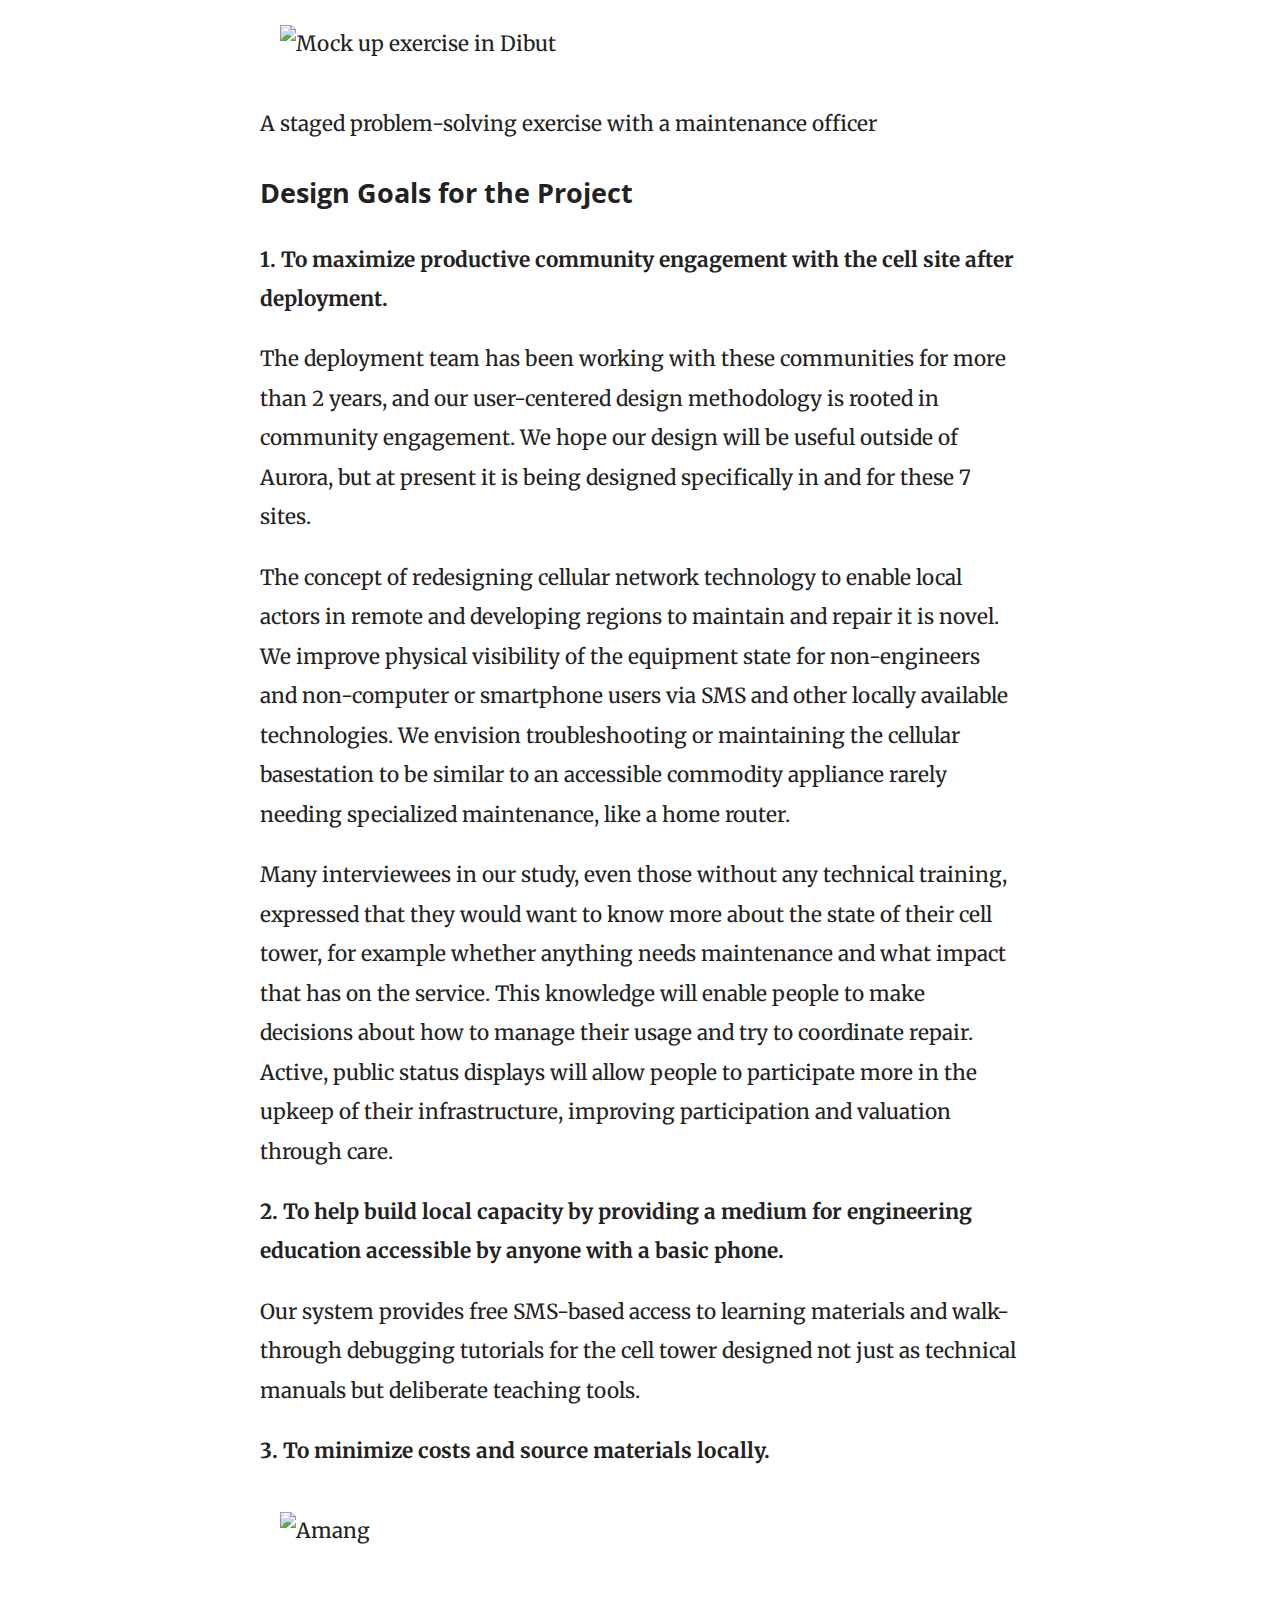
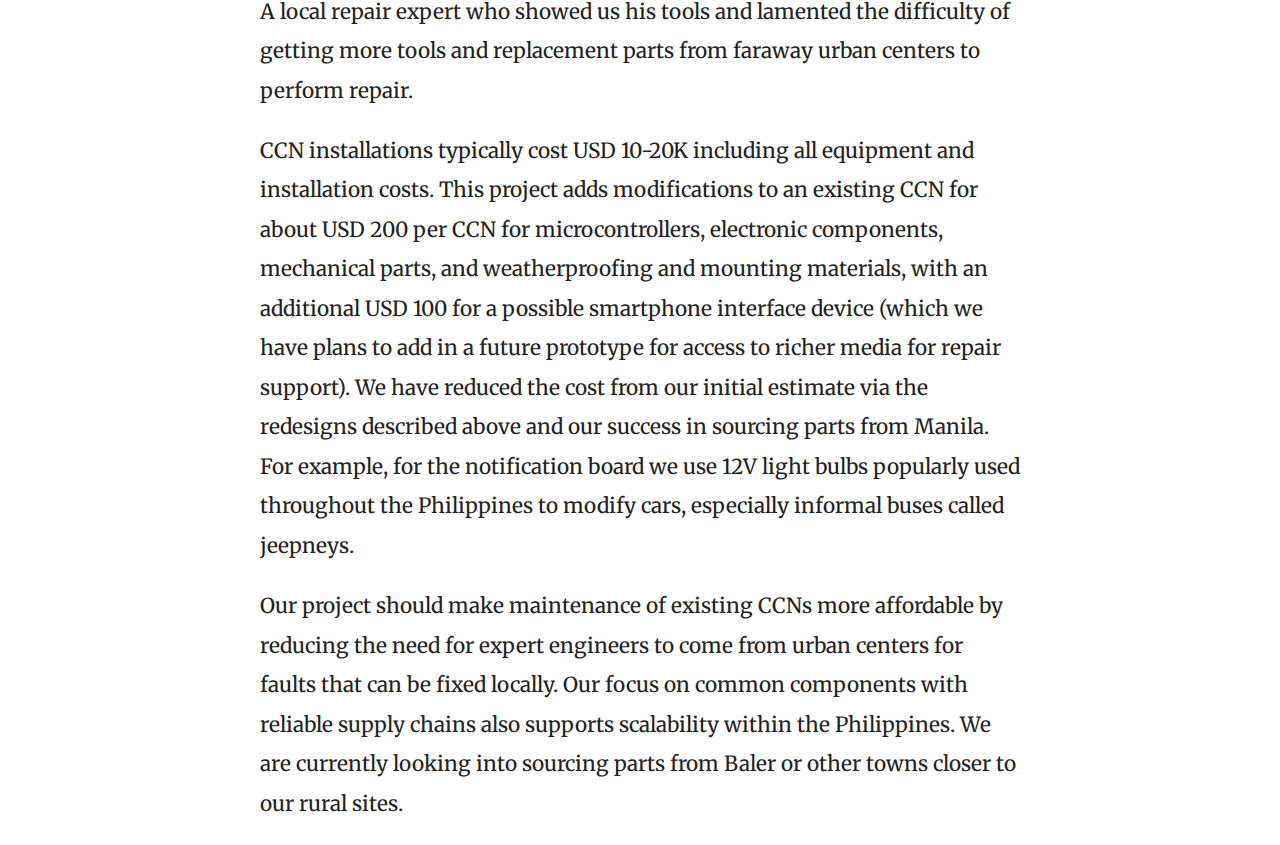
==== commit f2d20ac0: "fixing overlap problem" ====
--- a/index.html
+++ b/index.html
@@ -48,12 +48,14 @@
 <a href='https://github.com/infrared0/ccm-rural-repair'>https://github.com/infrared0/ccm-rural-repair</a>.
             </p>
 
-       <div class='captioned'>
-	       <img style='{transform: rotate(90deg); display: inline-block; width: 50%; float: right;}' alt='Prototype' src='website/prototype.jpg'>
-           <p>
-           The alert board prototype. See https://youtu.be/6yfzBAaJzyg for a short demo.
-           </p>
-       </div>
+        <div class='floatright'>
+           <div class='captioned'>
+                   <img style='transform: rotate(90deg);' alt='Prototype' src='website/prototype.jpg'>
+               <p>
+               The alert board prototype. See https://youtu.be/6yfzBAaJzyg for a short demo.
+               </p>
+           </div>
+        </div>
 
 	    <h2>Our Deployment Communities</h2>
 	    <p>
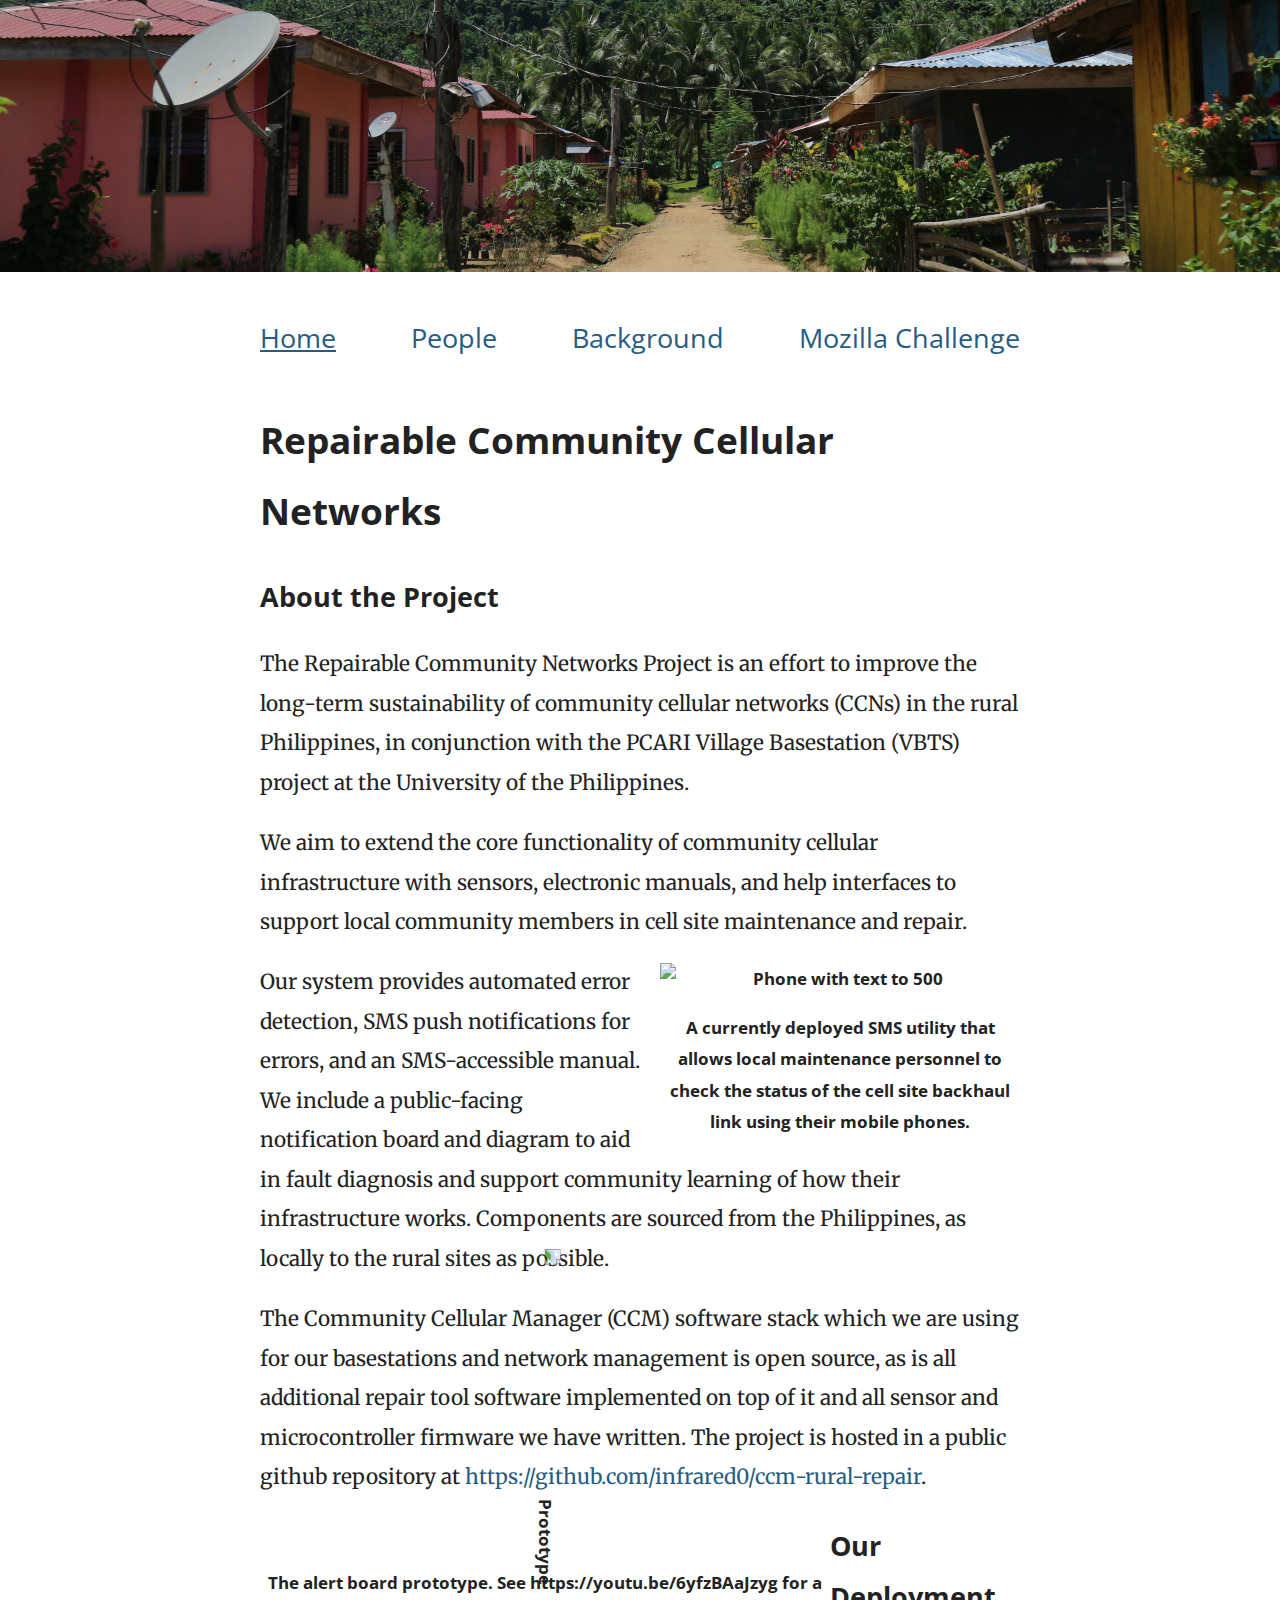
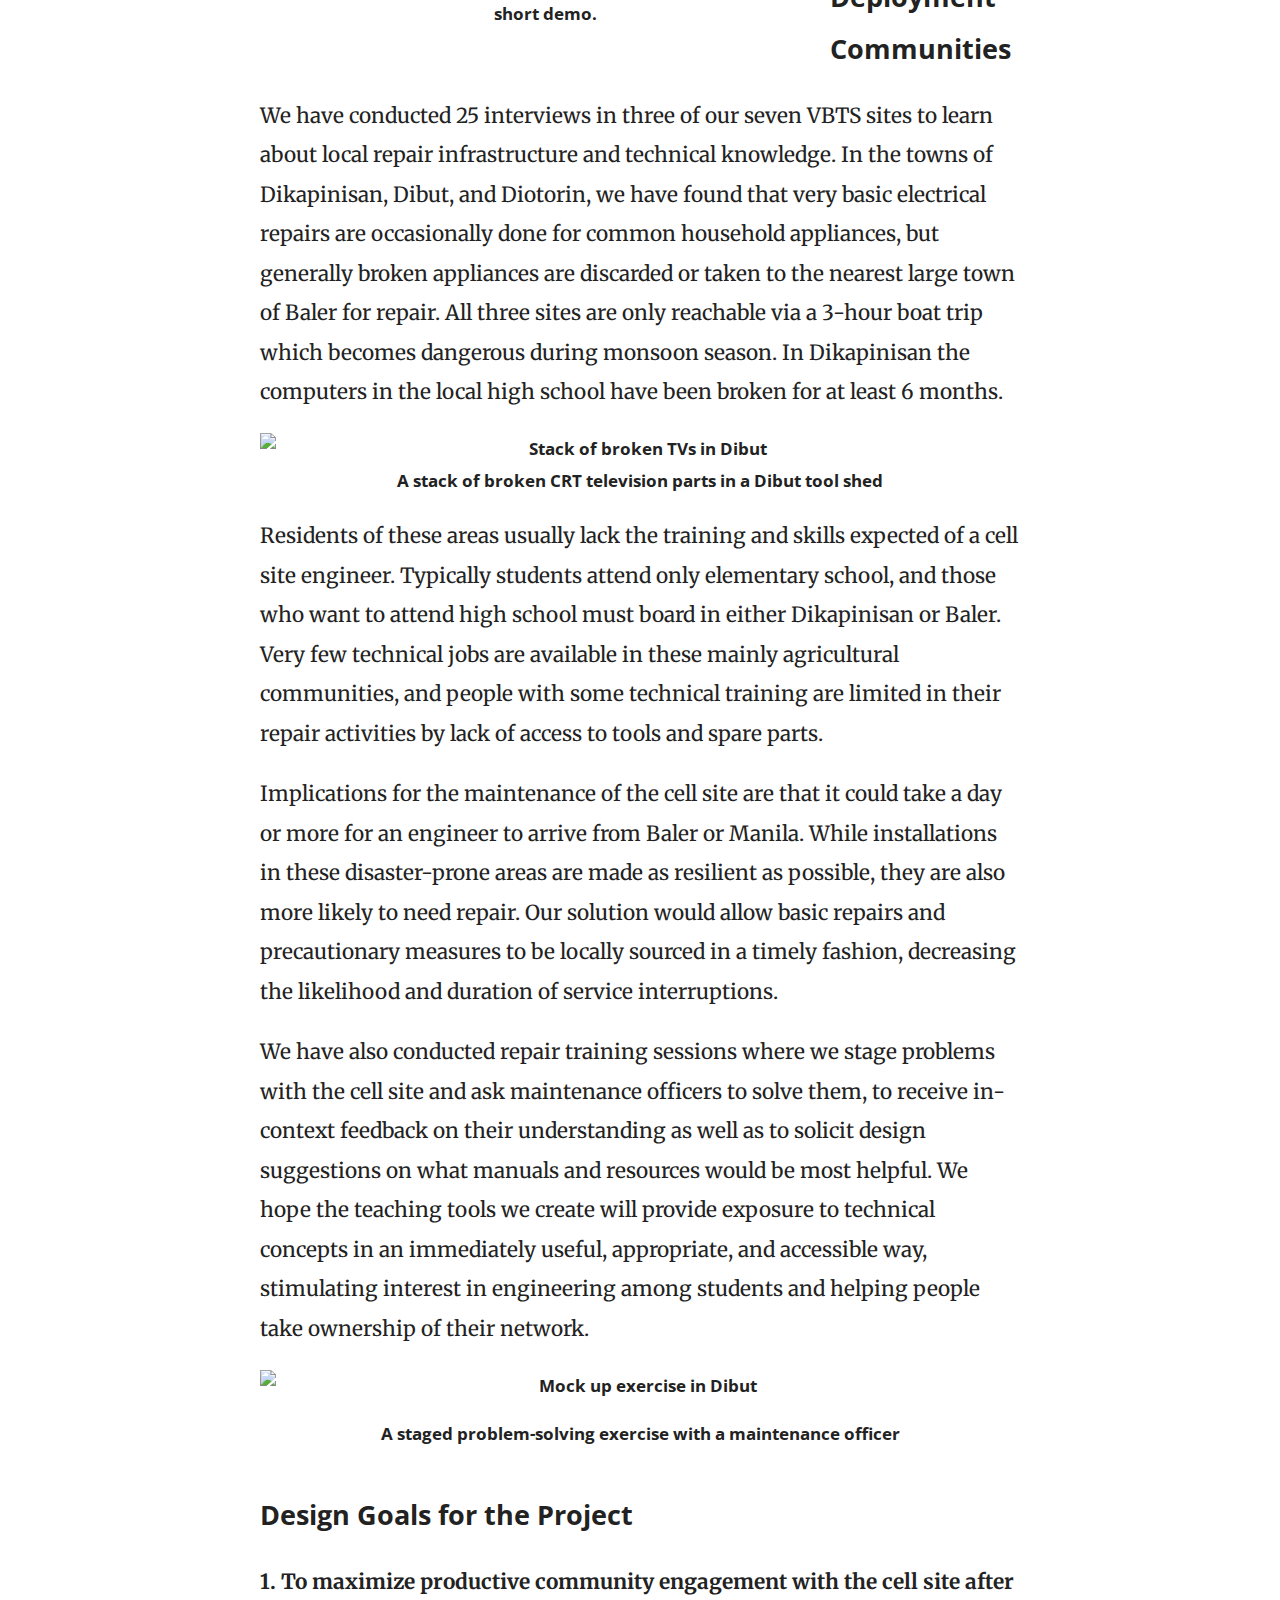
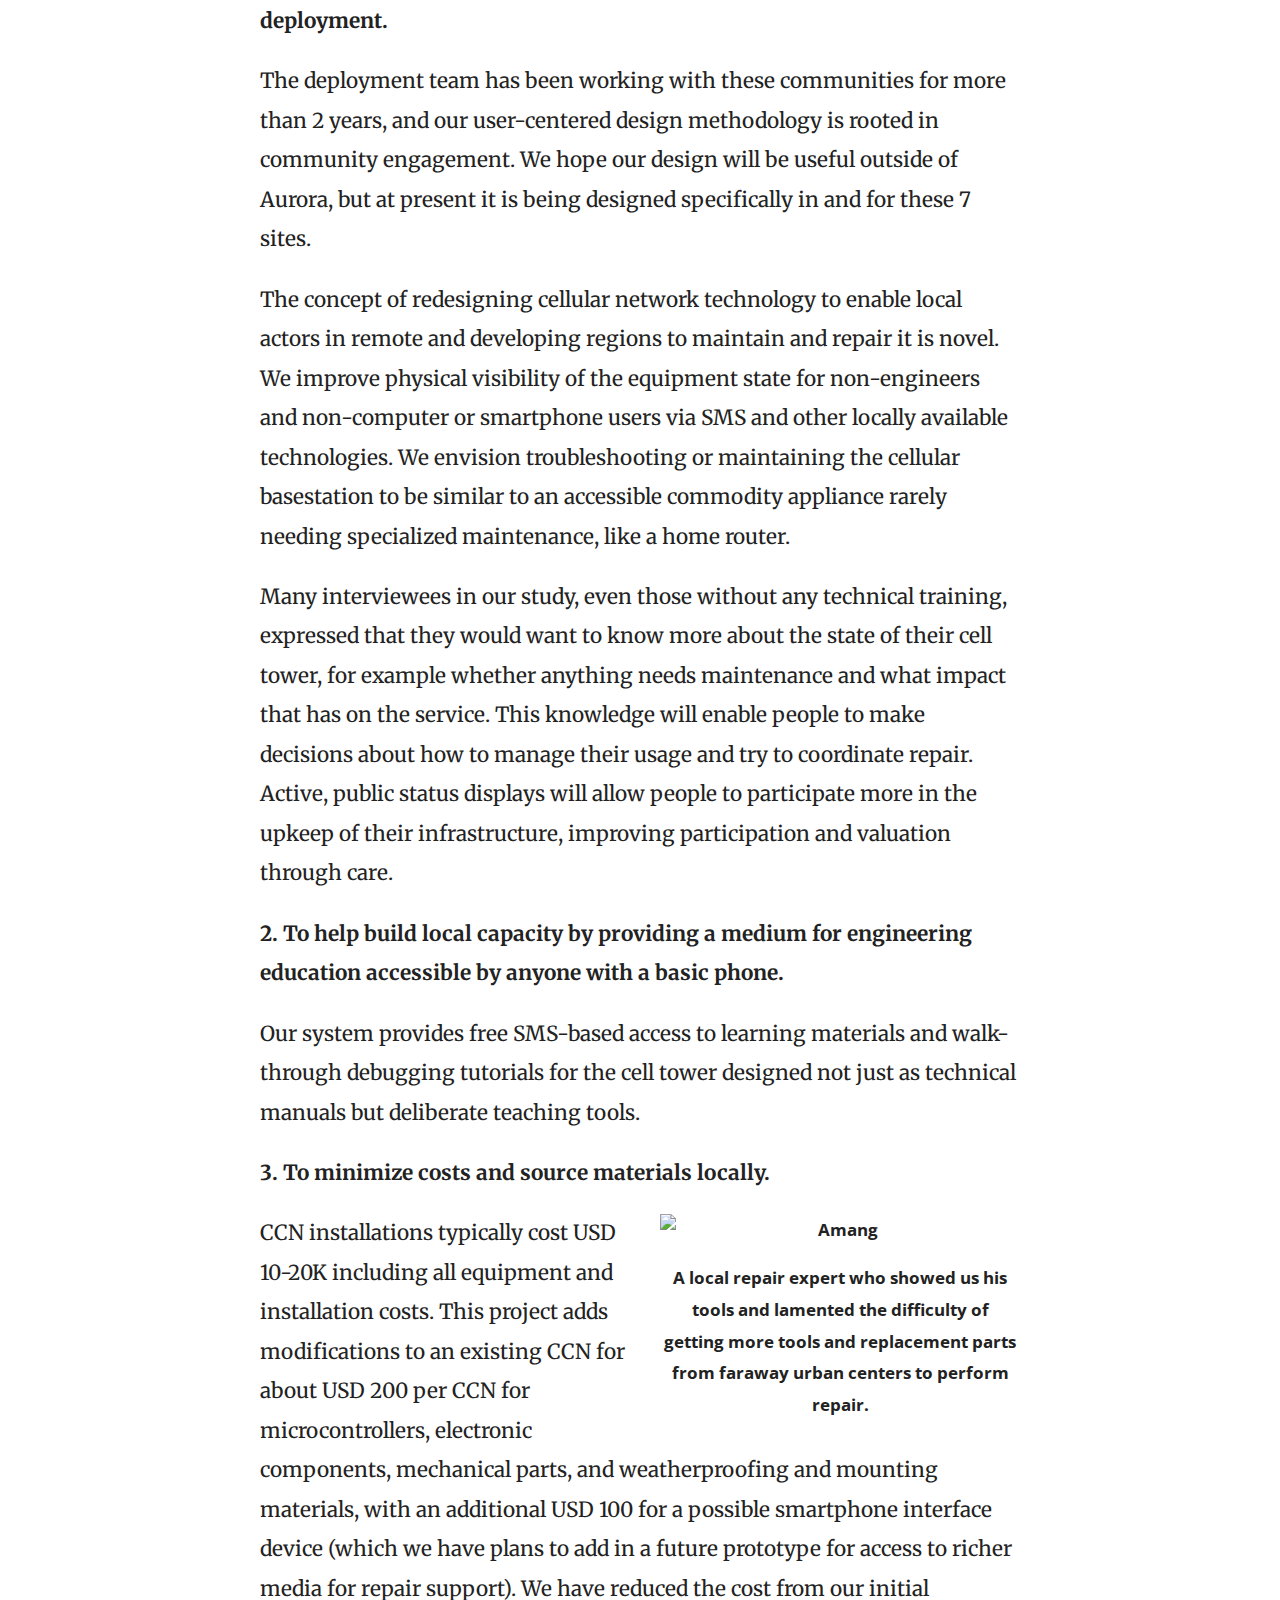
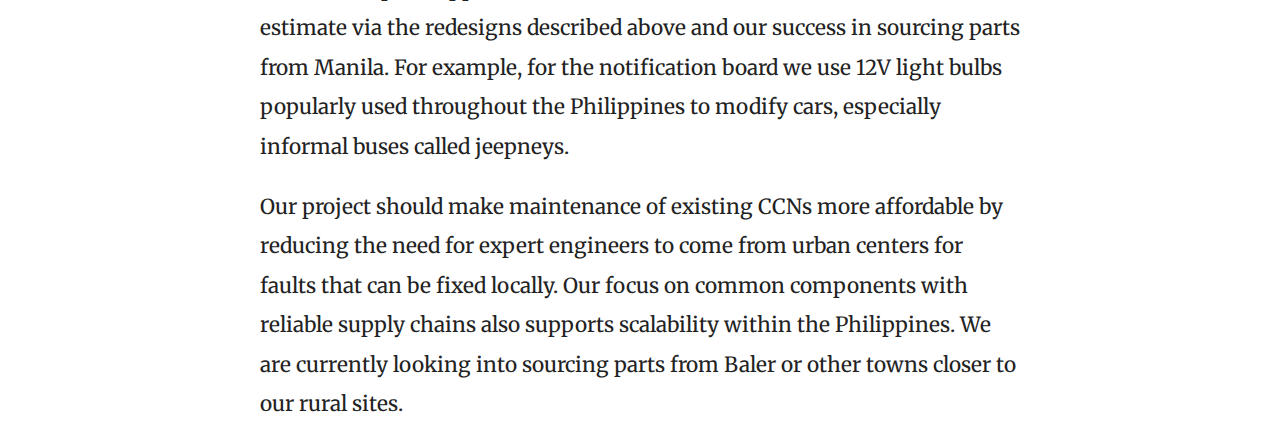
==== commit c983257b: "more fixes" ====
--- a/index.html
+++ b/index.html
@@ -48,9 +48,9 @@
 <a href='https://github.com/infrared0/ccm-rural-repair'>https://github.com/infrared0/ccm-rural-repair</a>.
             </p>
 
-        <div class='floatright'>
+        <div class='prototype'>
            <div class='captioned'>
-                   <img style='transform: rotate(90deg);' alt='Prototype' src='website/prototype.jpg'>
+               <img style='transform: rotate(90deg);' alt='Prototype' src='website/prototype.jpg'>
                <p>
                The alert board prototype. See https://youtu.be/6yfzBAaJzyg for a short demo.
                </p>
--- a/website/main.css
+++ b/website/main.css
@@ -74,6 +74,7 @@
 {
     vertical-align: middle;
     margin: 20px;
+    image-orientation: from-image;
 }
 
 /*
@@ -179,7 +180,7 @@
 .person-card { }
 
 .person-card img
-{ 
+{
     margin-left: 0;
     width: 200px;
     float: left;
@@ -191,3 +192,49 @@
 }
 
 .smalltext { font-size: .8em; }
+
+.captioned
+{
+    font-family: 'Open Sans', sans-serif;
+    font-weight: bold;
+    font-size: .8em;
+    text-align: center;
+    display: flex;
+    flex-flow: column;
+    align-items: center;
+}
+
+.captioned img
+{
+    width: 100%;
+    margin: 0;
+    box-sizing: border-box;
+}
+
+.floatright
+{
+    display: inline-block;
+    width: 50%;
+    float: right;
+}
+
+.floatright img
+{
+    padding-left: 20px;
+}
+
+.floatright p
+{
+    padding-left: 20px;
+}
+
+/* ==========================================================================
+   Quick fixes?
+   ========================================================================== */
+
+.prototype
+{
+    display: inline-block;
+    width: 75%;
+    float: left;
+}
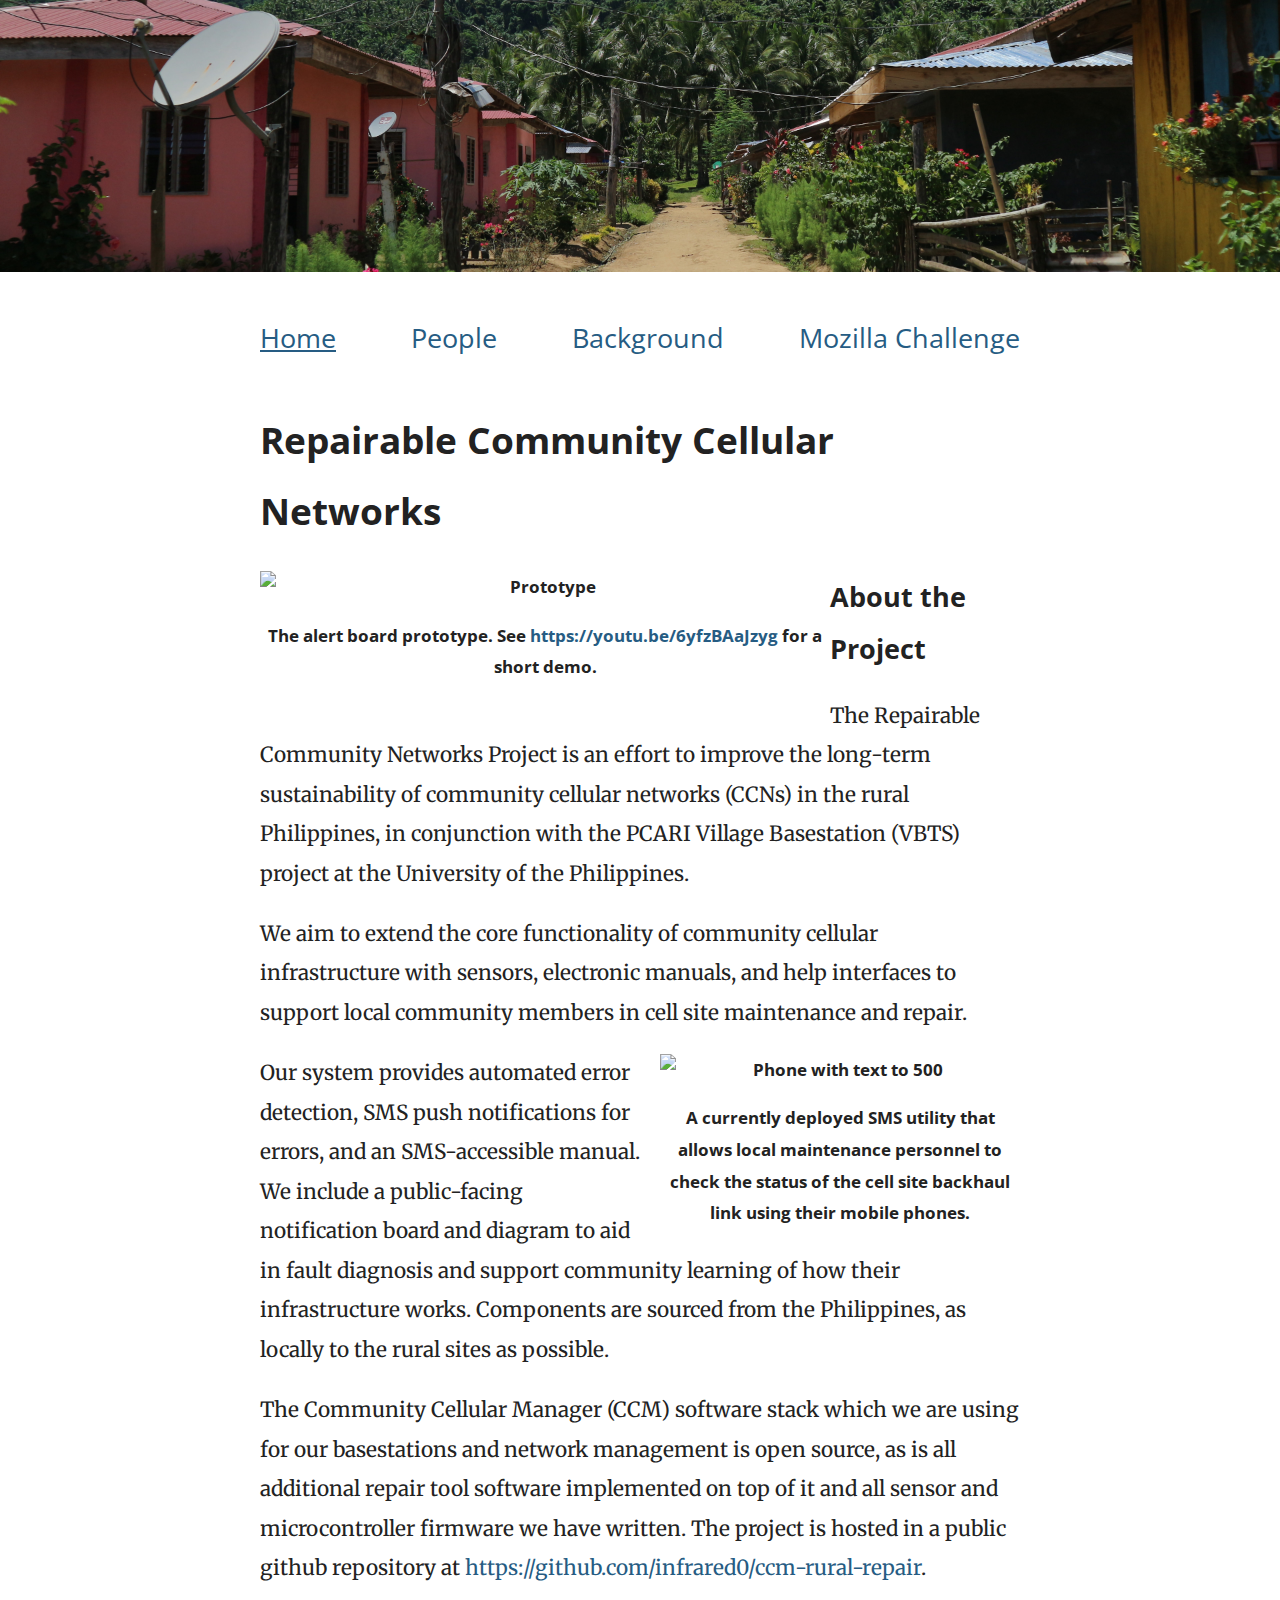
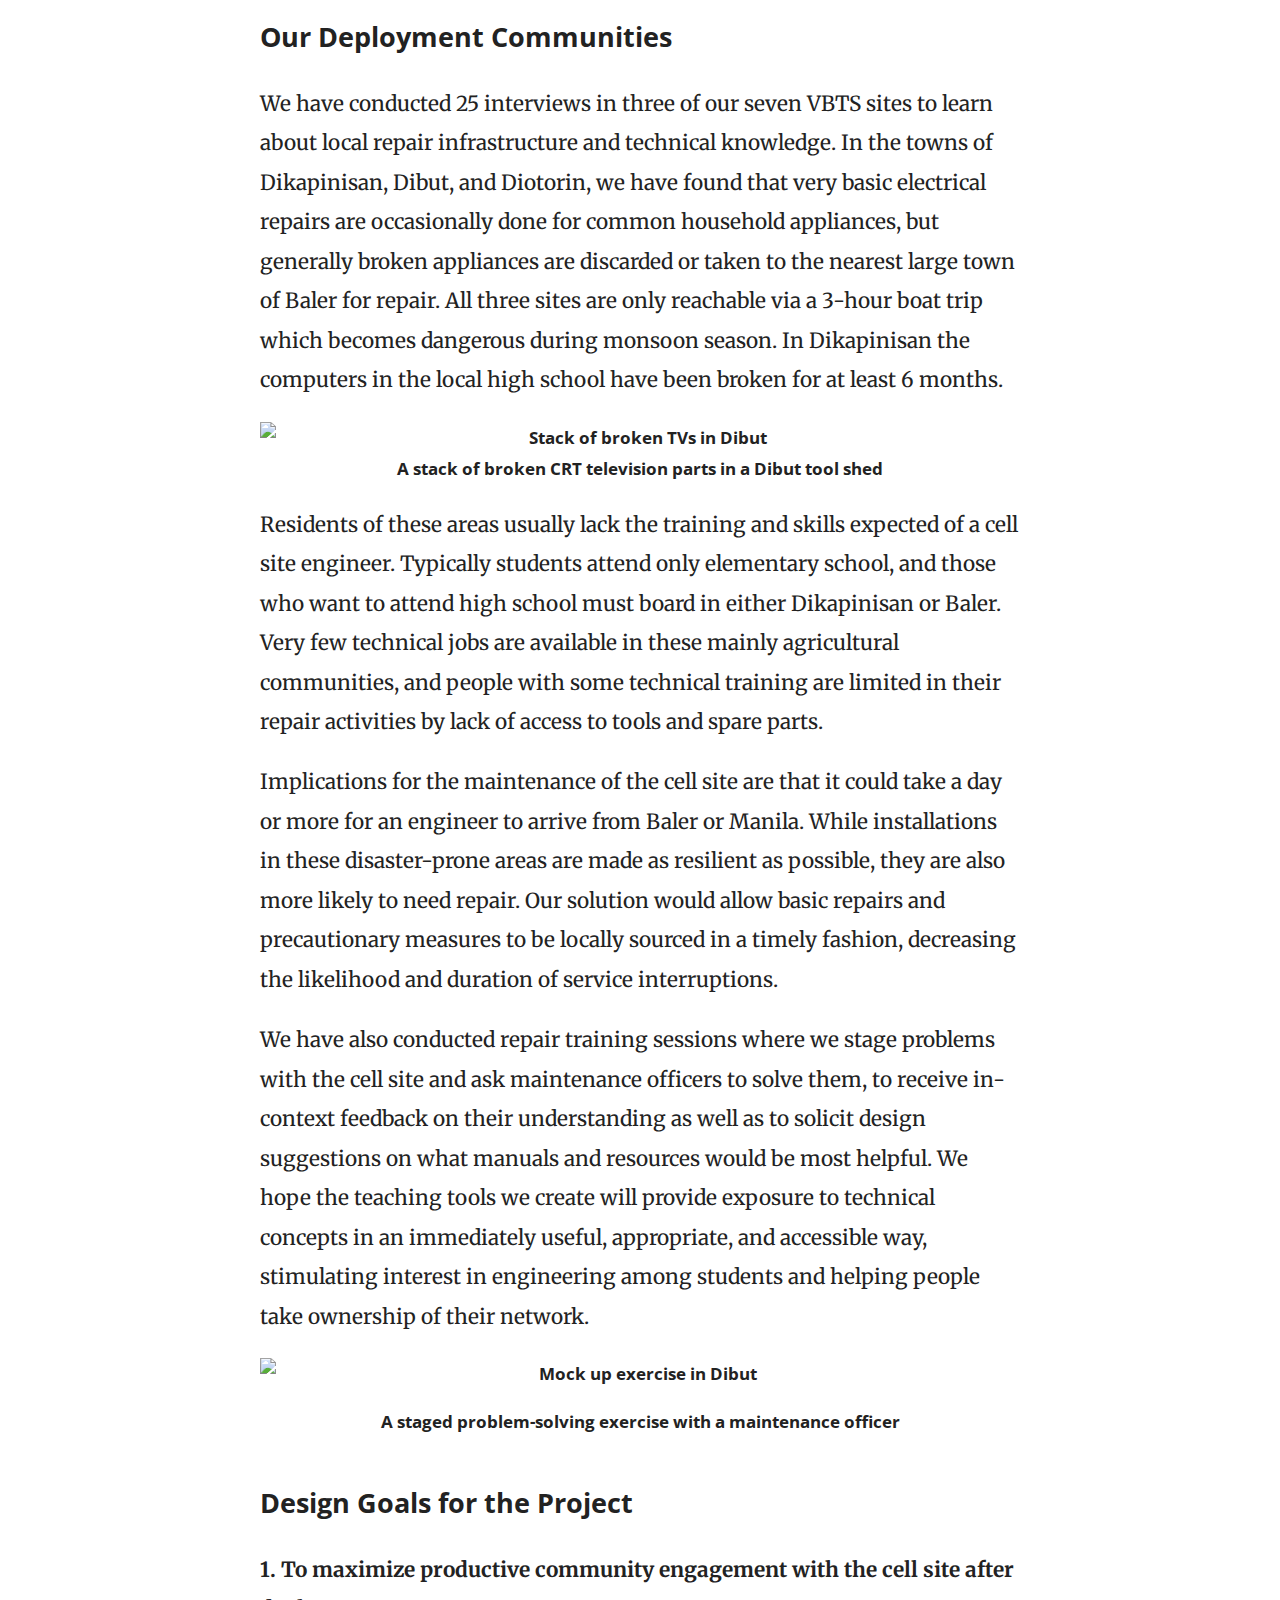
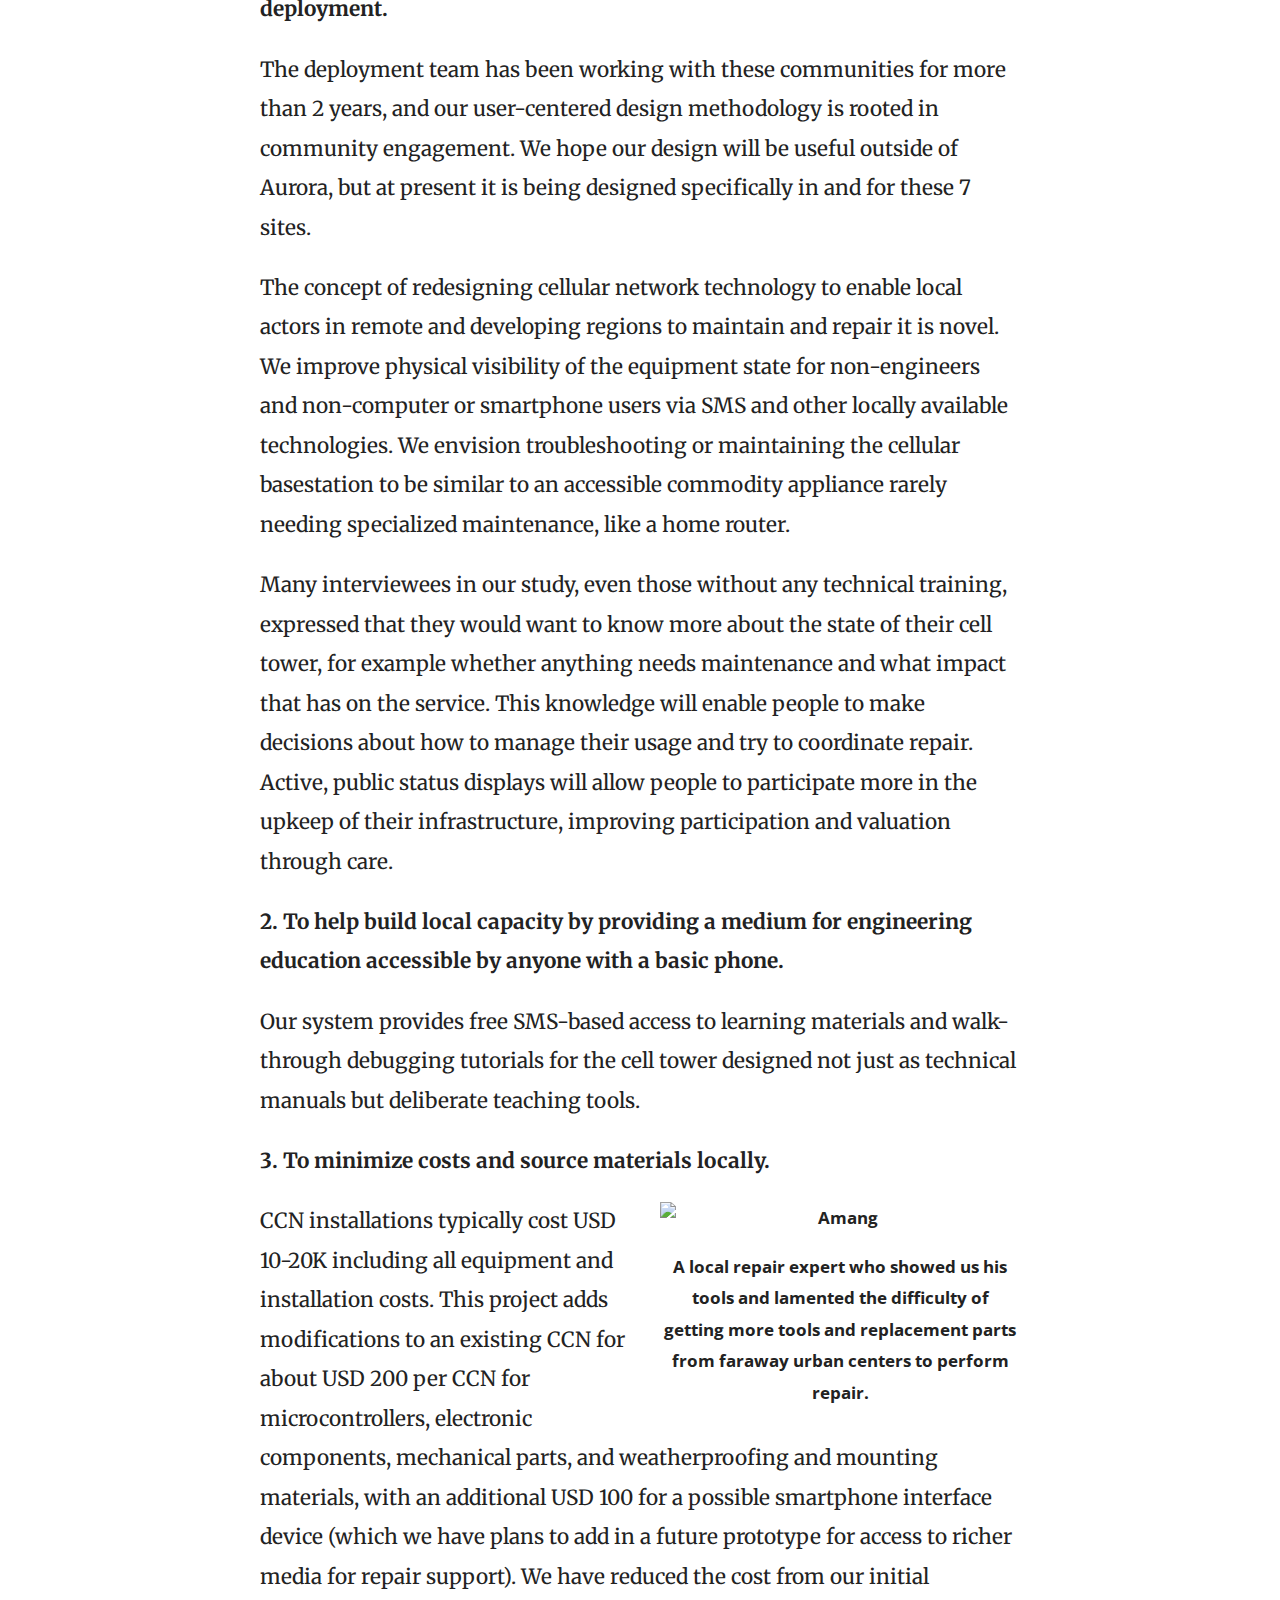
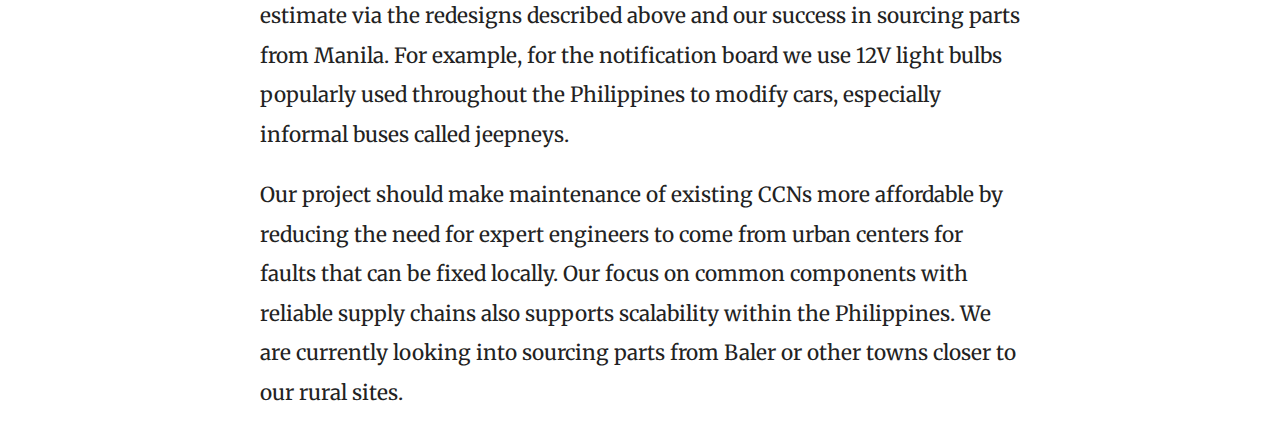
==== commit 7d21be72: "[website] Make youtube link clickable" ====
--- a/index.html
+++ b/index.html
@@ -21,6 +21,15 @@
             <div id='nav'></div>
 
             <h1>Repairable Community Cellular Networks</h1>
+
+            <div class='prototype'>
+                <div class='captioned'>
+                    <img class="portrait-img" alt='Prototype' src='website/prototype-web.jpg'>
+                    <p>
+                    The alert board prototype. See <a href='https://youtu.be/6yfzBAaJzyg'>https://youtu.be/6yfzBAaJzyg</a> for a short demo.
+                    </p>
+                </div>
+            </div>
 
             <h2>About the Project</h2>
             <p>
@@ -48,14 +57,6 @@
 <a href='https://github.com/infrared0/ccm-rural-repair'>https://github.com/infrared0/ccm-rural-repair</a>.
             </p>
 
-        <div class='prototype'>
-           <div class='captioned'>
-               <img style='transform: rotate(90deg);' alt='Prototype' src='website/prototype.jpg'>
-               <p>
-               The alert board prototype. See https://youtu.be/6yfzBAaJzyg for a short demo.
-               </p>
-           </div>
-        </div>
 
 	    <h2>Our Deployment Communities</h2>
 	    <p>
